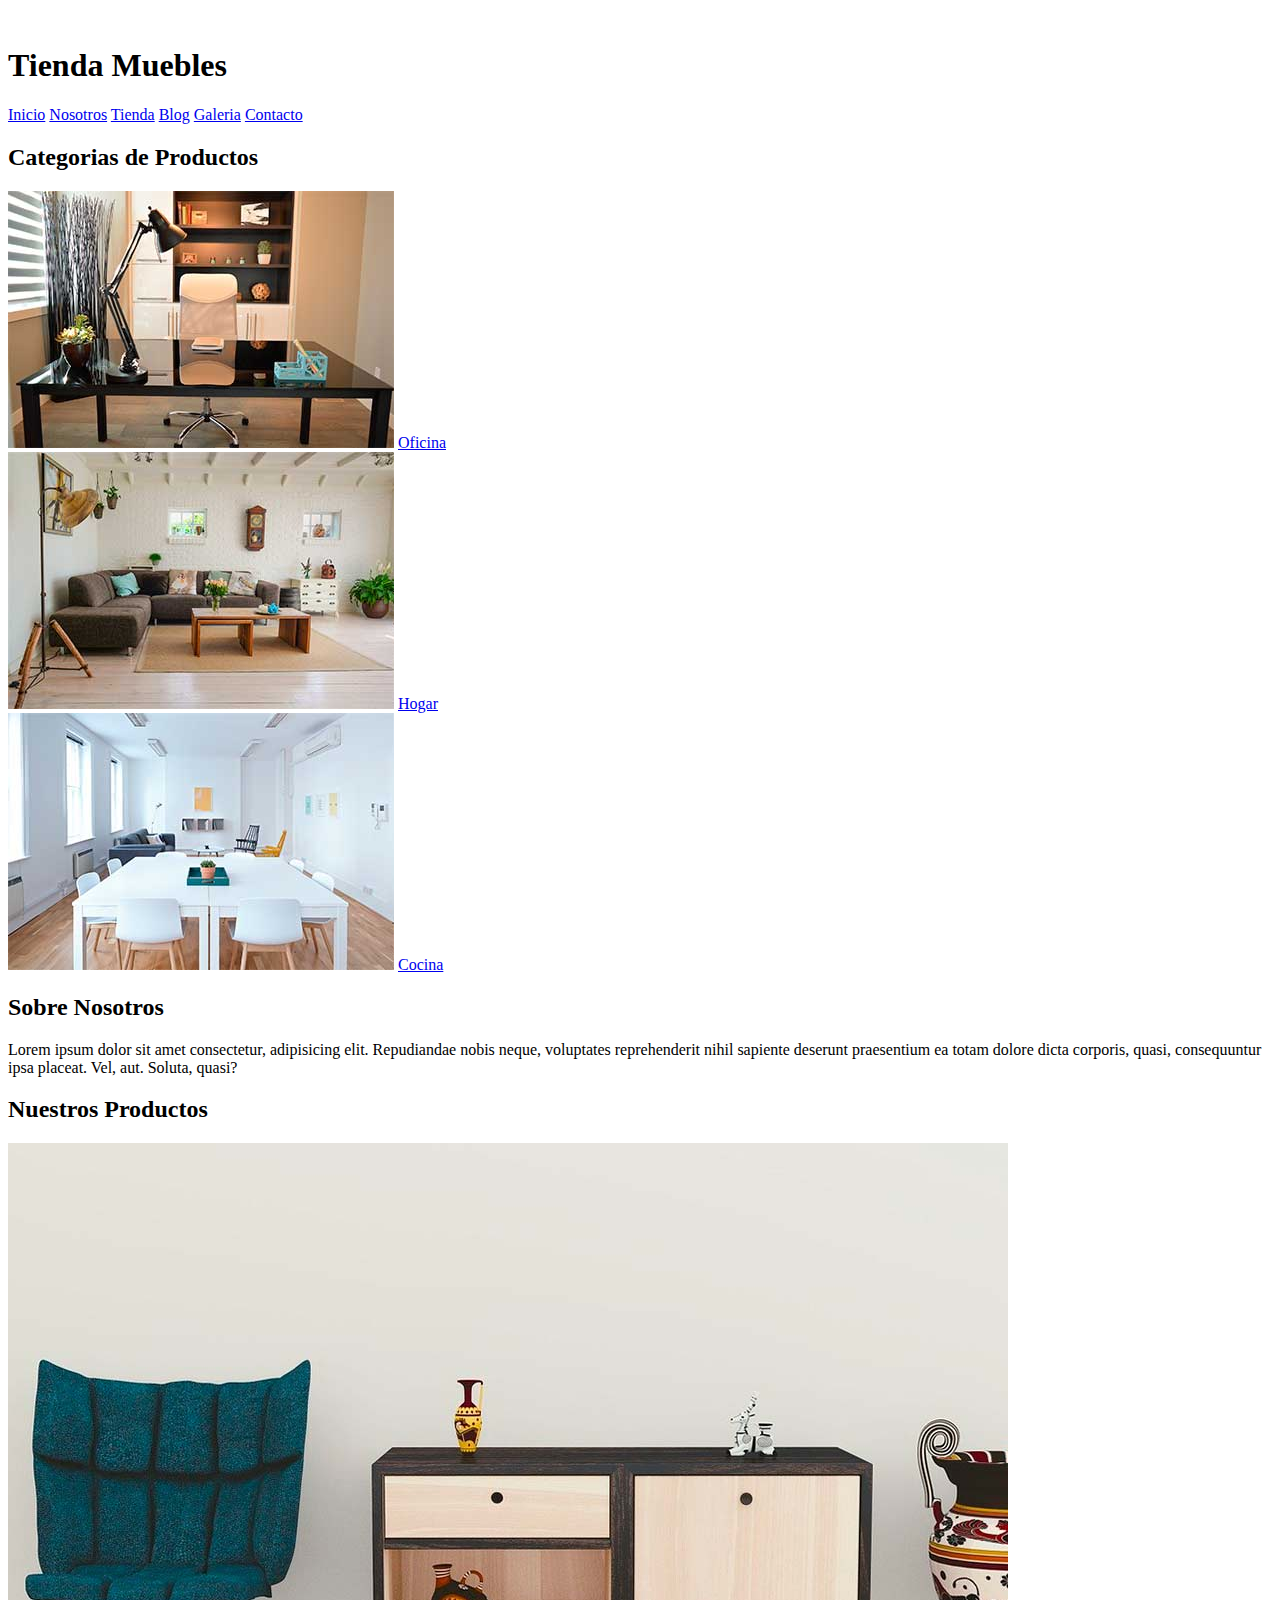
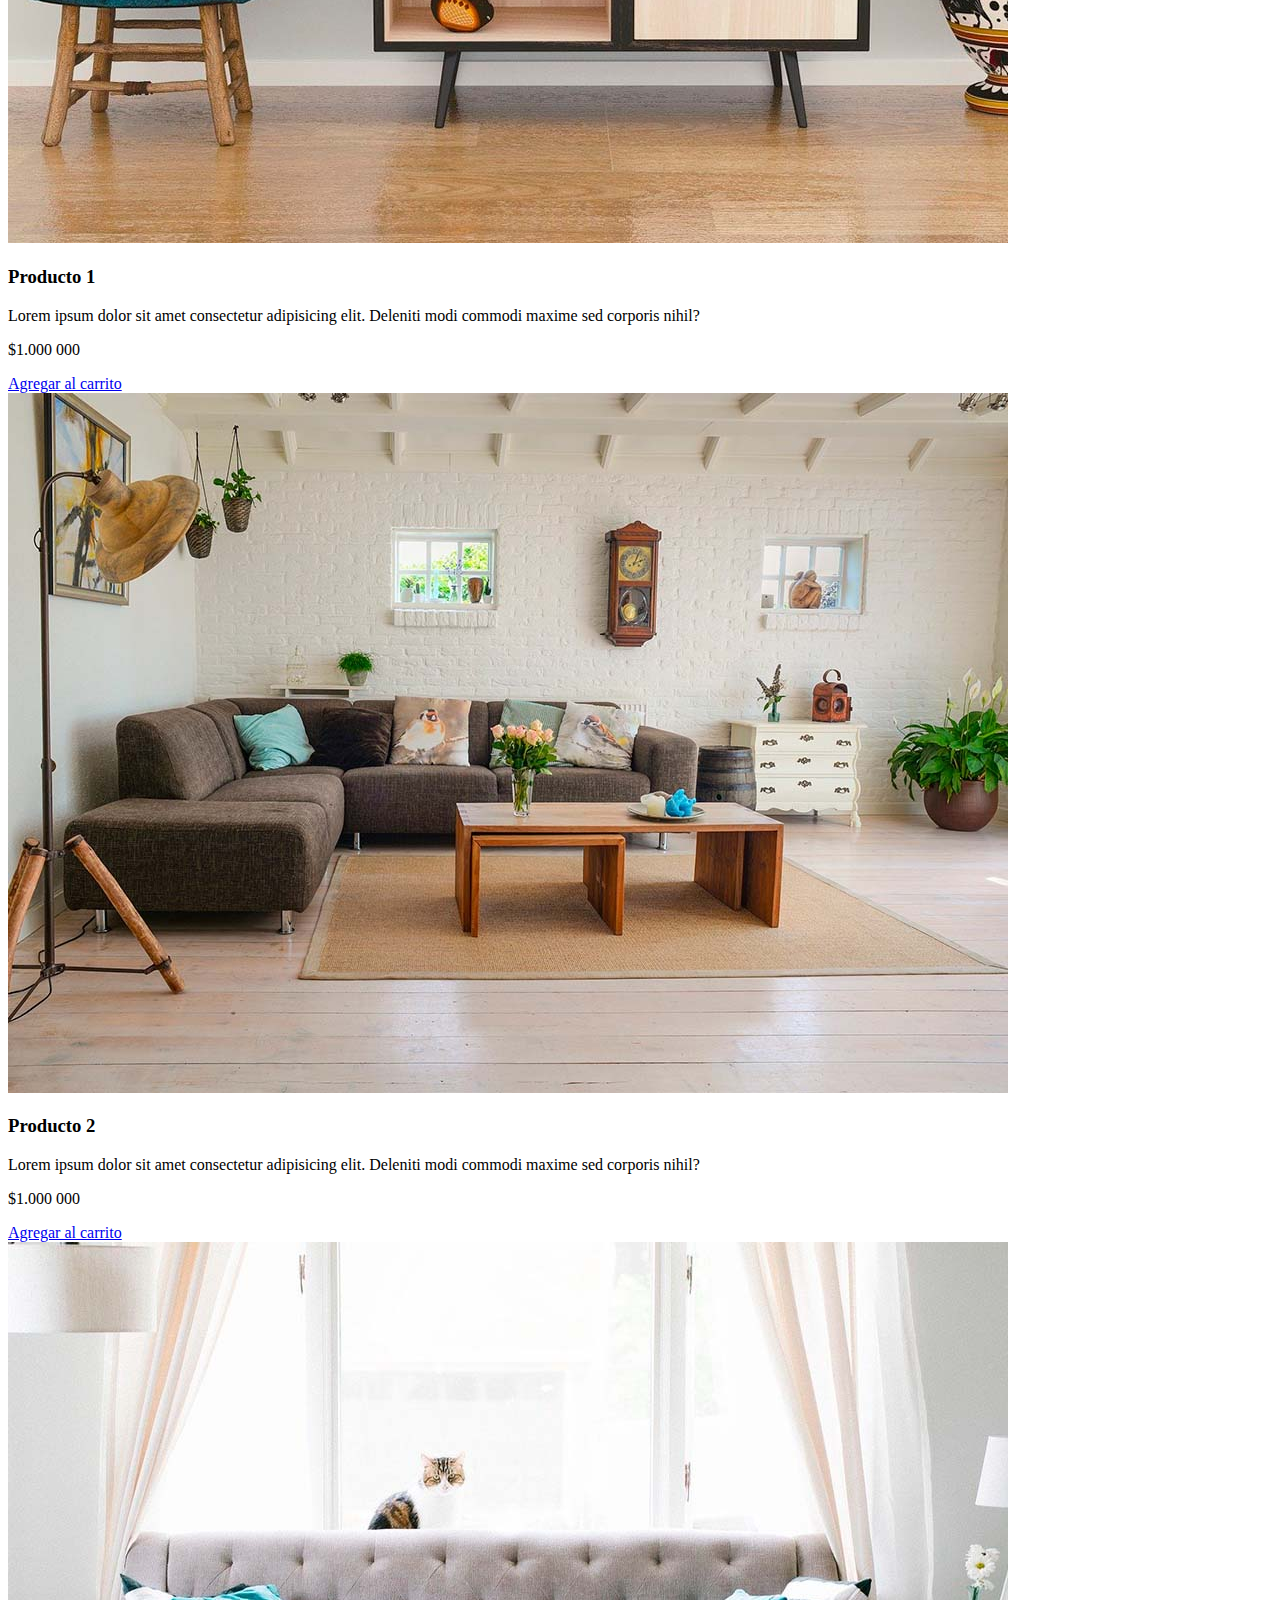
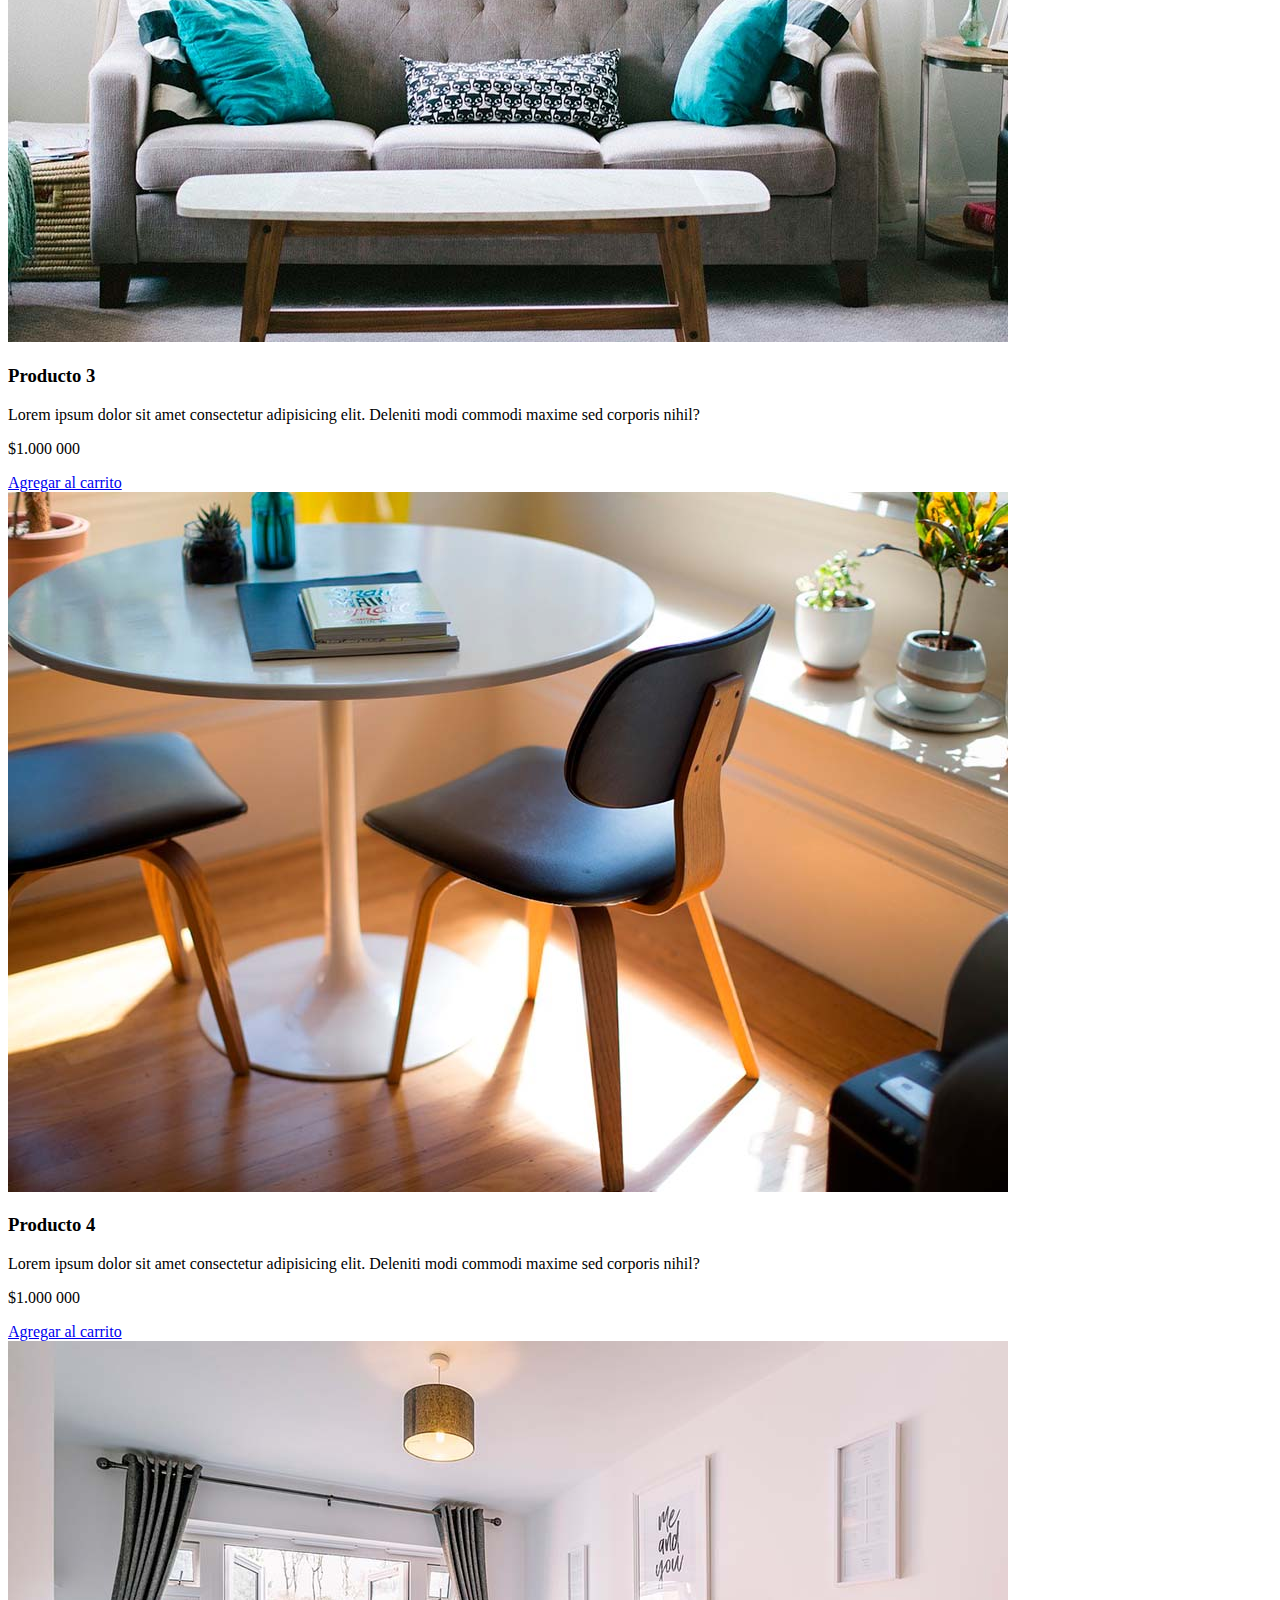
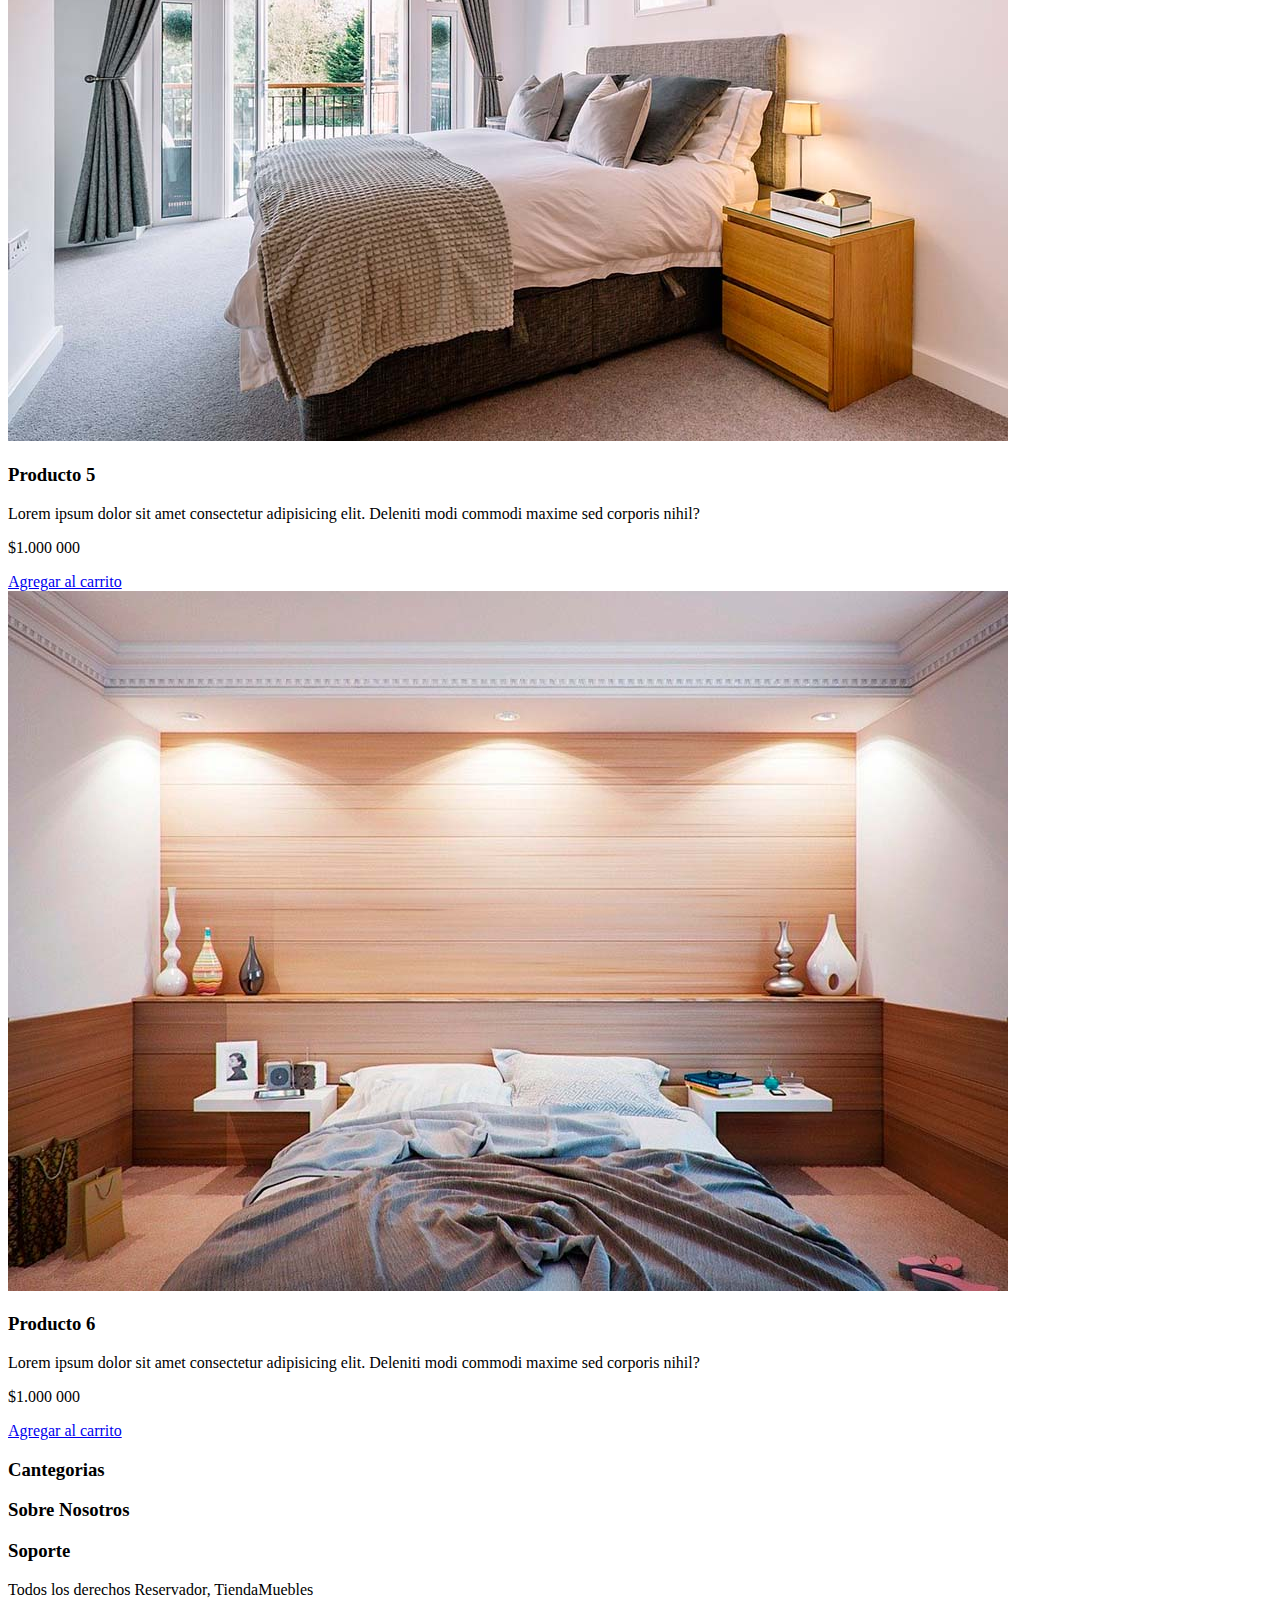
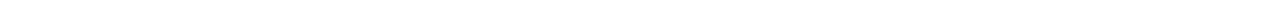
==== index.html @ c3537d9b "Se creo toda la estructura y los archivos del proyecto" ====
<!DOCTYPE html>
<html lang="en">
<head>
    <meta charset="UTF-8">
    <meta http-equiv="X-UA-Compatible" content="IE=edge">
    <meta name="viewport" content="width=device-width, initial-scale=1.0">
    <title>Document</title>
</head>
<body>
    <img src="" alt="">
    <header>
        <h1>Tienda Muebles</h1>
        <nav>
            <a href="./index.html">Inicio</a>
            <a href="./nosotros.html">Nosotros</a>
            <a href="./tienda.html">Tienda</a>
            <a href="./blog.html">Blog</a>
            <a href="./galeria.html">Galeria</a>
            <a href="./contacto.html">Contacto</a>
        </nav>
    </header>
    <main>
        <section>
            <h2>Categorias de Productos</h2>
            <div>
                <img src="./img/categoria1.jpg" alt="Imagen de Categorias de Productos">
                <a href="#">Oficina</a>
            </div>
            <div>
                <img src="./img/categoria2.jpg" alt="Imagen de Categorias de Productos">
                <a href="#">Hogar</a>
            </div>
            <div>
                <img src="./img/categoria3.jpg" alt="Imagen de Categorias de Productos">
                <a href="#">Cocina</a>
            </div>
        </section>
        <section>
            <h2>Sobre Nosotros</h2>
            <p>Lorem ipsum dolor sit amet consectetur, adipisicing elit. Repudiandae nobis neque, voluptates reprehenderit nihil sapiente deserunt praesentium ea totam dolore dicta corporis, quasi, consequuntur ipsa placeat. Vel, aut. Soluta, quasi?</p>
        </section>
        <section>
            <h2>Nuestros Productos</h2>
            <div>
                <div>
                    <img src="./img/producto1.jpg" alt="Iagen producto">
                    <div>
                        <h3>Producto 1</h3>
                        <p>Lorem ipsum dolor sit amet consectetur adipisicing elit. Deleniti modi commodi maxime sed corporis nihil?</p>
                        <p>$1.000 000</p>
                        <a href="#">Agregar al carrito</a>
                    </div><!--Info de Producto-->
                </div><!-- Producto -->
                <div>
                    <img src="./img/producto2.jpg" alt="Iagen producto">
                    <div>
                        <h3>Producto 2</h3>
                        <p>Lorem ipsum dolor sit amet consectetur adipisicing elit. Deleniti modi commodi maxime sed corporis nihil?</p>
                        <p>$1.000 000</p>
                        <a href="#">Agregar al carrito</a>
                    </div><!--Info de Producto-->
                </div><!-- Producto -->
                <div>
                    <img src="./img/producto3.jpg" alt="Iagen producto">
                    <div>
                        <h3>Producto 3</h3>
                        <p>Lorem ipsum dolor sit amet consectetur adipisicing elit. Deleniti modi commodi maxime sed corporis nihil?</p>
                        <p>$1.000 000</p>
                        <a href="#">Agregar al carrito</a>
                    </div><!--Info de Producto-->
                </div><!-- Producto -->
                <div>
                    <img src="./img/producto4.jpg" alt="Iagen producto">
                    <div>
                        <h3>Producto 4</h3>
                        <p>Lorem ipsum dolor sit amet consectetur adipisicing elit. Deleniti modi commodi maxime sed corporis nihil?</p>
                        <p>$1.000 000</p>
                        <a href="#">Agregar al carrito</a>
                    </div><!--Info de Producto-->
                </div><!-- Producto -->
                <div>
                    <img src="./img/producto5.jpg" alt="Iagen producto">
                    <div>
                        <h3>Producto 5</h3>
                        <p>Lorem ipsum dolor sit amet consectetur adipisicing elit. Deleniti modi commodi maxime sed corporis nihil?</p>
                        <p>$1.000 000</p>
                        <a href="#">Agregar al carrito</a>
                    </div><!--Info de Producto-->
                </div><!-- Producto -->
                <div>
                    <img src="./img/producto6.jpg" alt="Iagen producto">
                    <div>
                        <h3>Producto 6</h3>
                        <p>Lorem ipsum dolor sit amet consectetur adipisicing elit. Deleniti modi commodi maxime sed corporis nihil?</p>
                        <p>$1.000 000</p>
                        <a href="#">Agregar al carrito</a>
                    </div><!--Info de Producto-->
                </div><!-- Producto -->
            </div> <!--Fin de listado de productos-->
        </section>
    </main>
    <footer>
        <div>
            <h3>Cantegorias</h3>
        </div>
        <div>
            <h3>Sobre Nosotros</h3>
        </div>
        <div>
            <h3>Soporte</h3>
        </div>
        <p>Todos los derechos Reservador, TiendaMuebles</p>
    </footer>
</body>
</html>
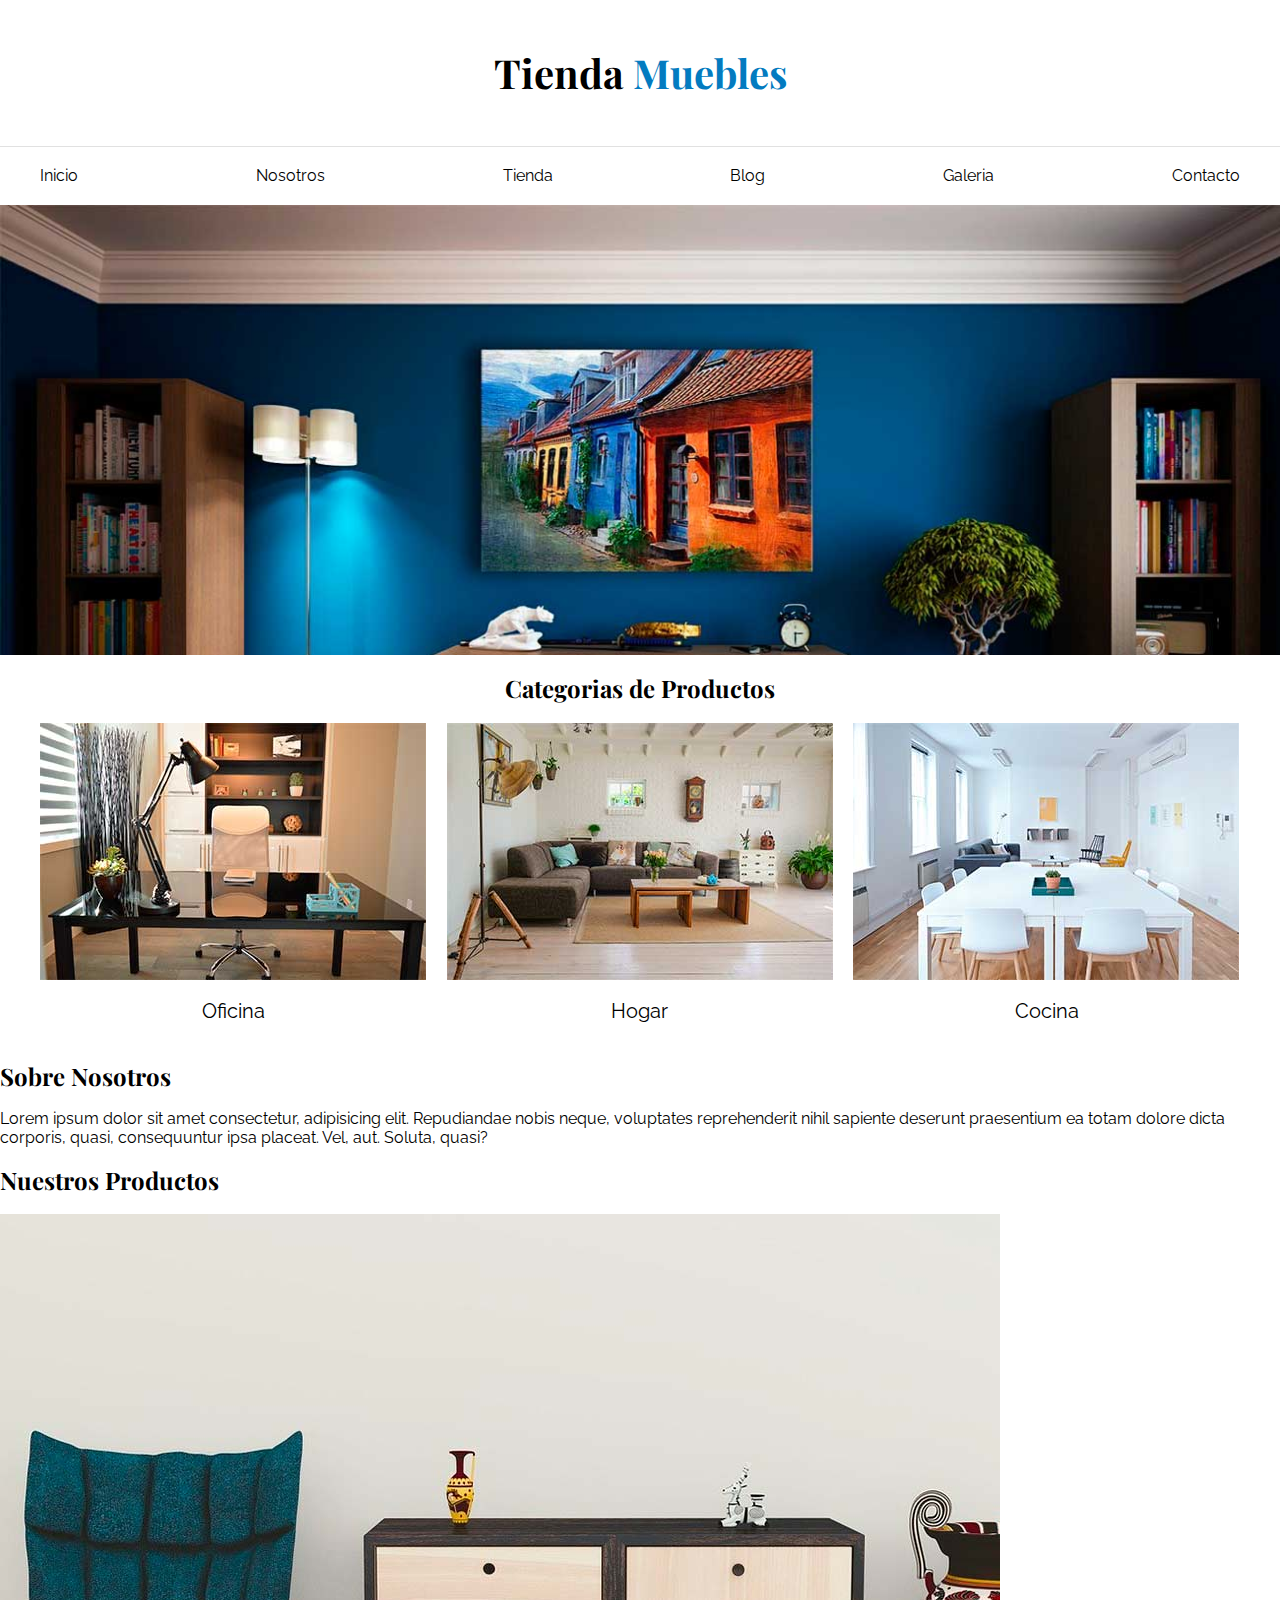
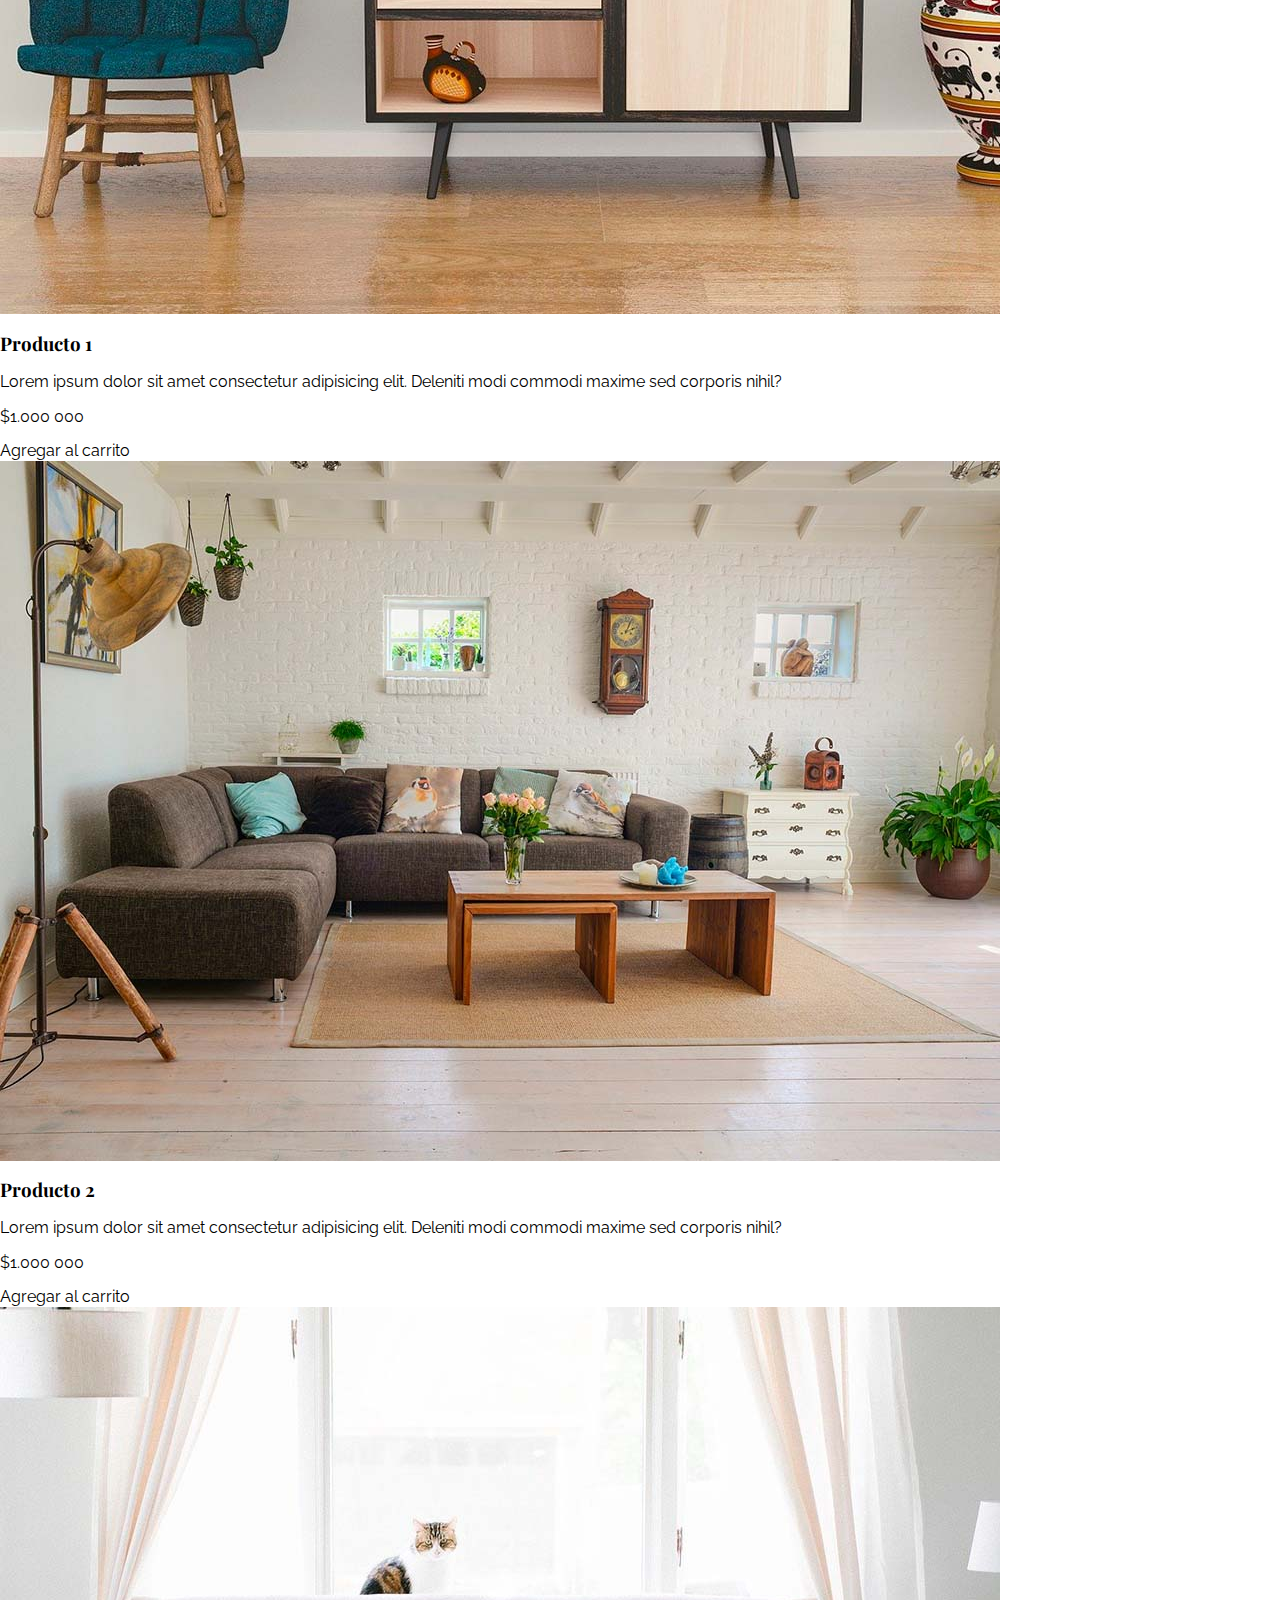
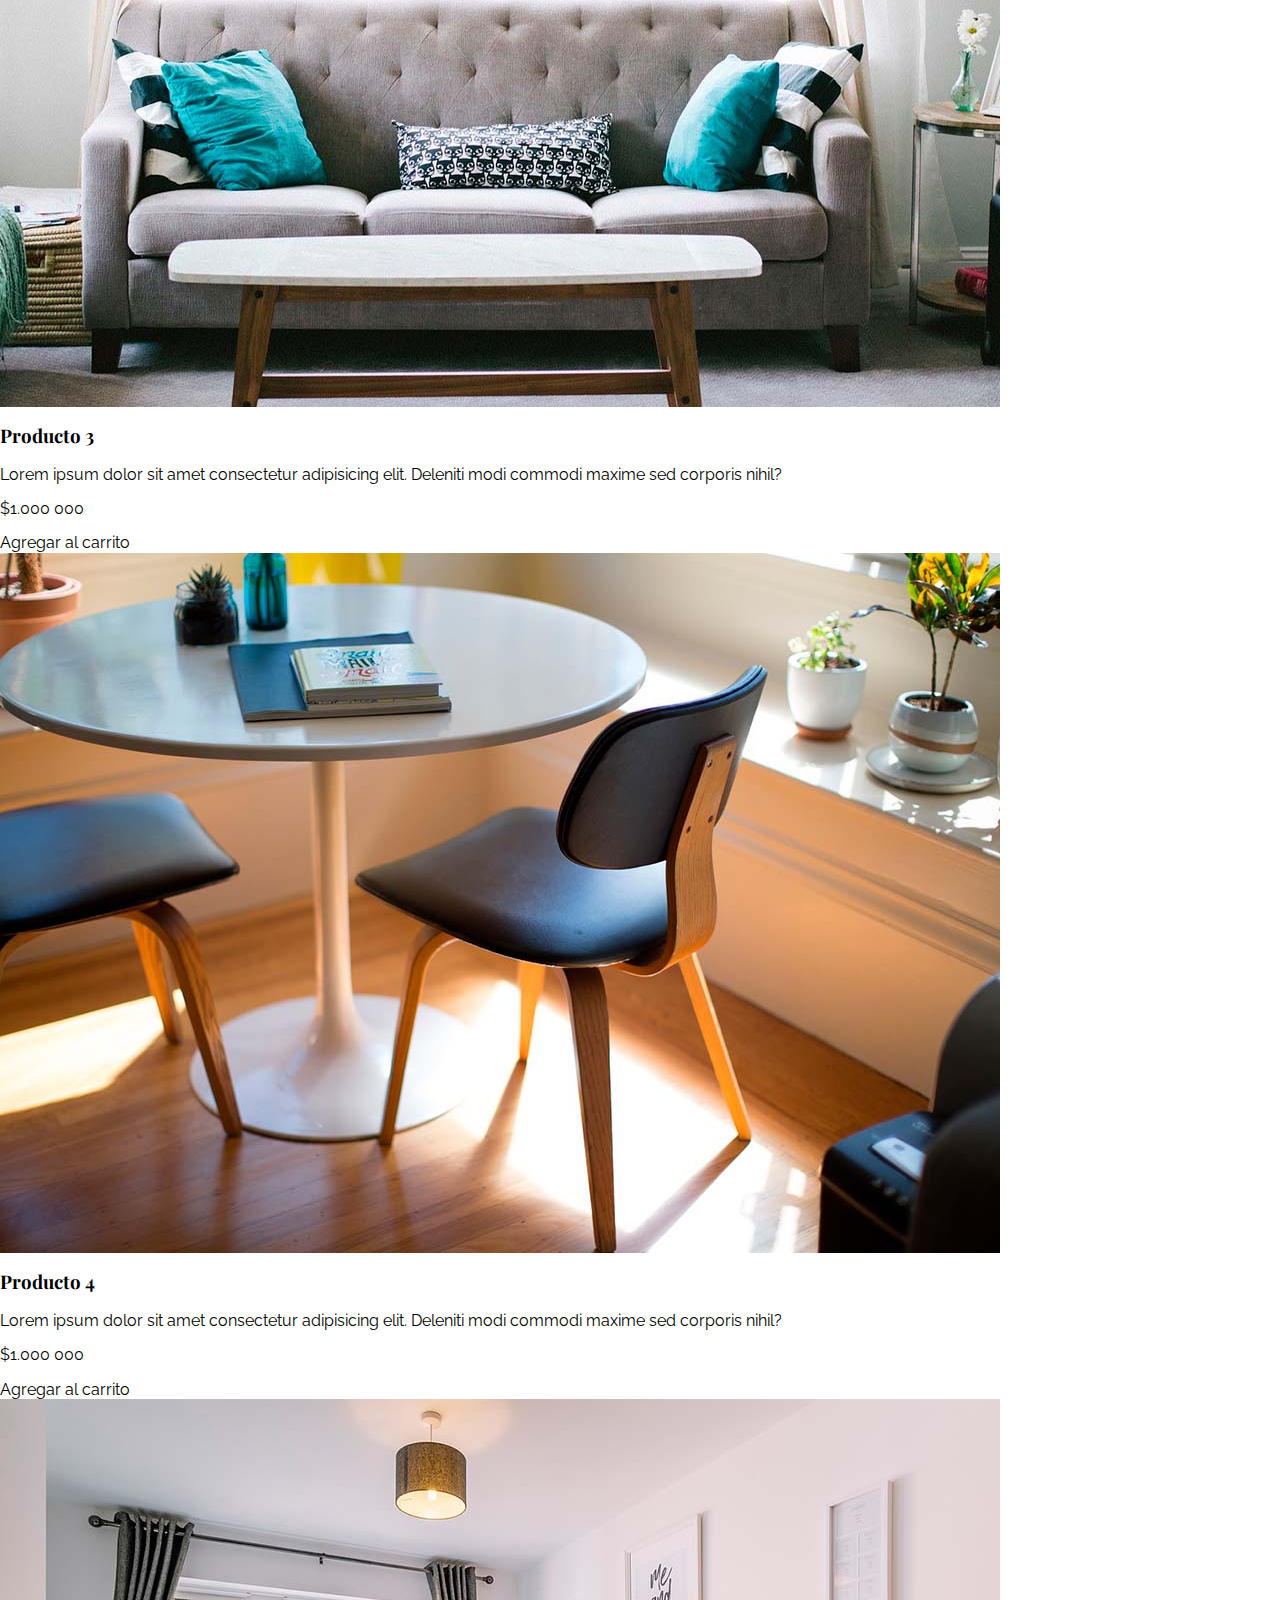
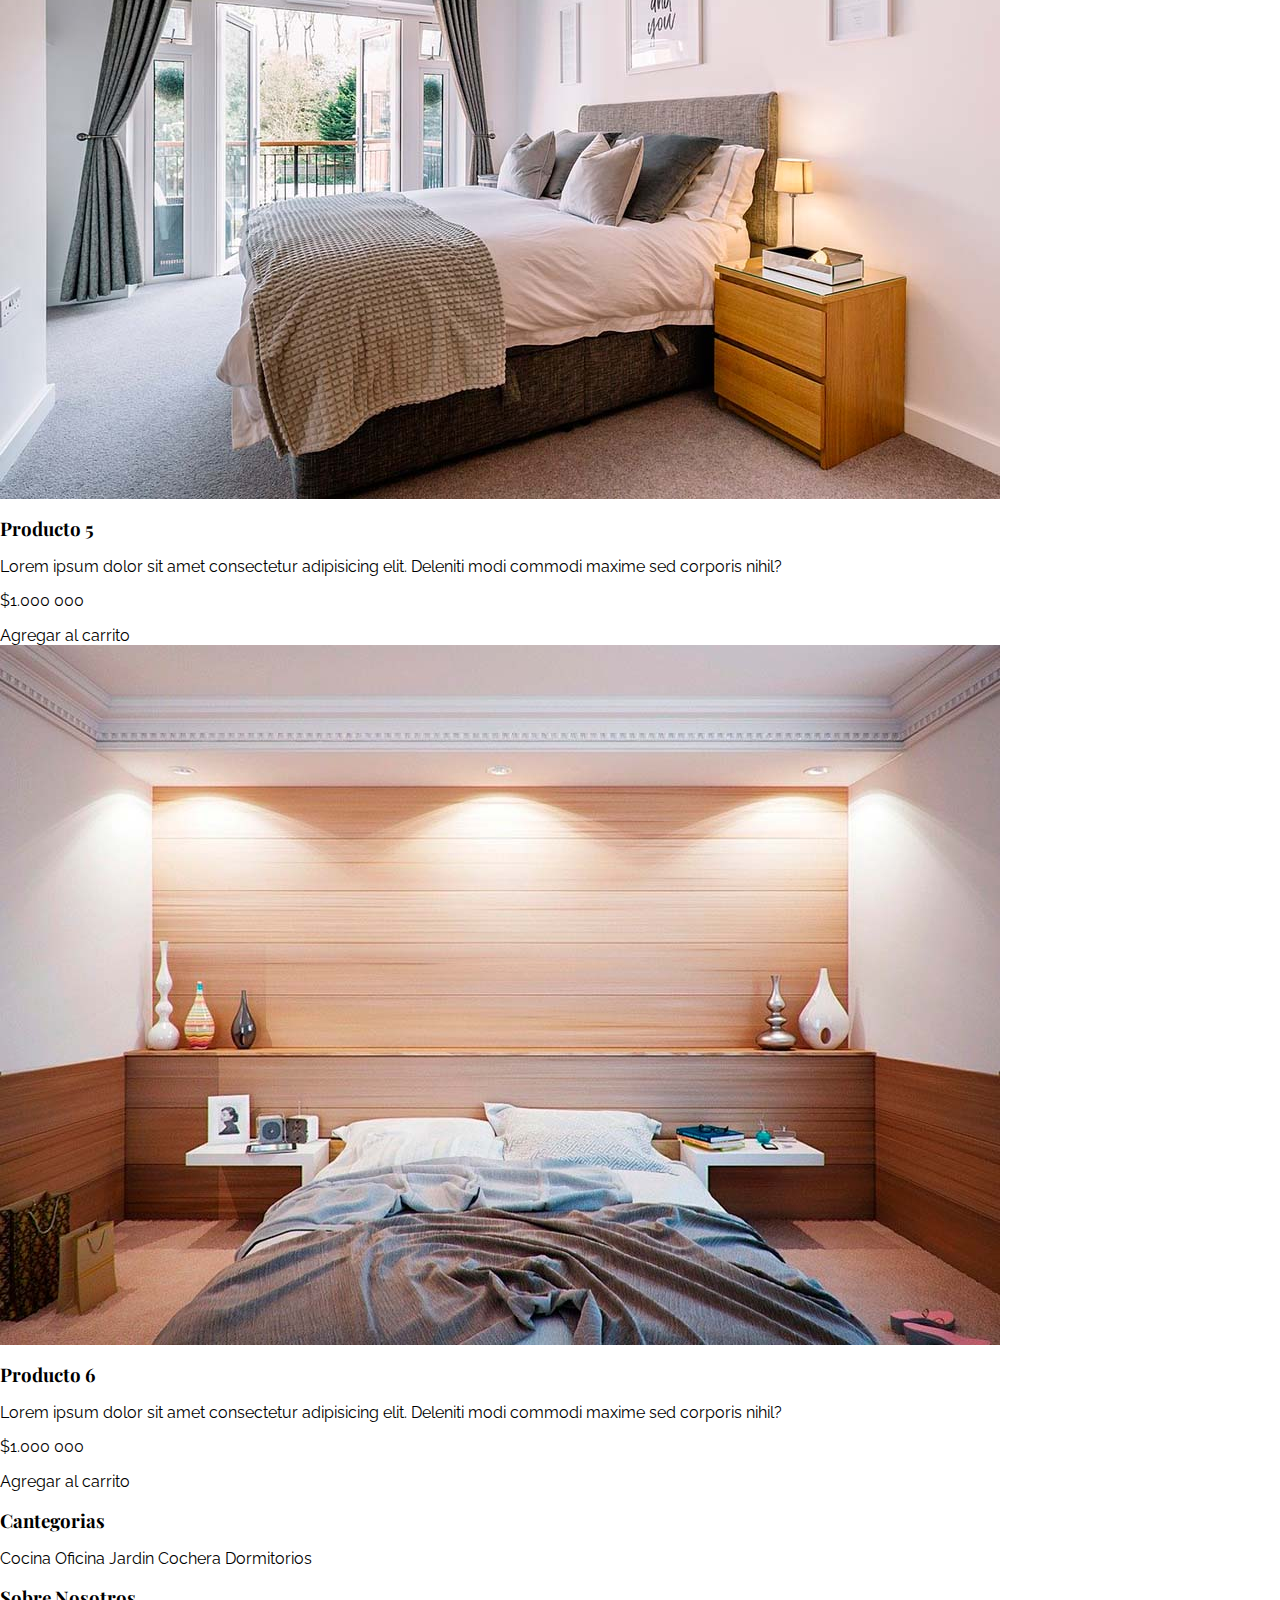
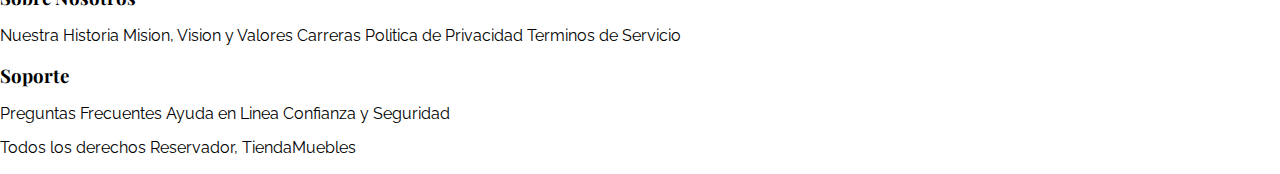
==== commit 2629c592: "Se realizaron cambios de estilos en la navegacion y hero" ====
--- a/index.html
+++ b/index.html
@@ -4,13 +4,23 @@
     <meta charset="UTF-8">
     <meta http-equiv="X-UA-Compatible" content="IE=edge">
     <meta name="viewport" content="width=device-width, initial-scale=1.0">
-    <title>Document</title>
+    <title>Tienda Muebles</title>
+    <!-- Normalize CSS -->
+    <link rel="stylesheet" href="./css/normalize.css">
+    <!-- Custom CSS -->
+    <link rel="stylesheet" href="./css/styles.css">
+    <!-- Google Fonts  -->
+    <link rel="preconnect" href="https://fonts.googleapis.com">
+    <link rel="preconnect" href="https://fonts.gstatic.com" crossorigin>
+    <link href="https://fonts.googleapis.com/css2?family=Playfair+Display:wght@700&family=Raleway:wght@400;700;900&display=swap" rel="stylesheet">
 </head>
 <body>
     <img src="" alt="">
     <header>
-        <h1>Tienda Muebles</h1>
-        <nav>
+        <h1 class="titulo">Tienda <span>Muebles</span></h1>
+    </header>
+    <div class="contenedor-navegacion">
+        <nav class="nav-principal contenedor">
             <a href="./index.html">Inicio</a>
             <a href="./nosotros.html">Nosotros</a>
             <a href="./tienda.html">Tienda</a>
@@ -18,21 +28,26 @@
             <a href="./galeria.html">Galeria</a>
             <a href="./contacto.html">Contacto</a>
         </nav>
-    </header>
+    </div>
     <main>
-        <section>
+        <div class="hero">
+
+        </div>
+        <section class="contenedor categorias">
             <h2>Categorias de Productos</h2>
-            <div>
-                <img src="./img/categoria1.jpg" alt="Imagen de Categorias de Productos">
-                <a href="#">Oficina</a>
-            </div>
-            <div>
-                <img src="./img/categoria2.jpg" alt="Imagen de Categorias de Productos">
-                <a href="#">Hogar</a>
-            </div>
-            <div>
-                <img src="./img/categoria3.jpg" alt="Imagen de Categorias de Productos">
-                <a href="#">Cocina</a>
+            <div class="listado-categorias">
+                <div class="categoria">
+                    <img src="./img/categoria1.jpg" alt="Imagen de Categorias de Productos">
+                    <a href="#">Oficina</a>
+                </div>
+                <div class="categoria">
+                    <img src="./img/categoria2.jpg" alt="Imagen de Categorias de Productos">
+                    <a href="#">Hogar</a>
+                </div>
+                <div class="categoria">
+                    <img src="./img/categoria3.jpg" alt="Imagen de Categorias de Productos">
+                    <a href="#">Cocina</a>
+                </div>
             </div>
         </section>
         <section>
@@ -102,12 +117,31 @@
     <footer>
         <div>
             <h3>Cantegorias</h3>
+            <nav>
+                <a href="#">Cocina</a>
+                <a href="#">Oficina</a>
+                <a href="#">Jardin</a>
+                <a href="#">Cochera</a>
+                <a href="#">Dormitorios</a>
+            </nav>
         </div>
         <div>
             <h3>Sobre Nosotros</h3>
+            <nav>
+                <a href="#">Nuestra Historia</a>
+                <a href="#">Mision, Vision y Valores</a>
+                <a href="#">Carreras</a>
+                <a href="#">Politica de Privacidad</a>
+                <a href="#">Terminos de Servicio</a>
+            </nav>
         </div>
         <div>
             <h3>Soporte</h3>
+            <nav>
+                <a href="#">Preguntas Frecuentes</a>
+                <a href="#">Ayuda en Linea</a>
+                <a href="#">Confianza y Seguridad</a>
+            </nav>
         </div>
         <p>Todos los derechos Reservador, TiendaMuebles</p>
     </footer>
--- a/css/styles.css
+++ b/css/styles.css
@@ -0,0 +1,88 @@
+
+html {
+    box-sizing: border-box;
+    font-size: 62.5%; /* 1 Rem = 10px */
+}
+
+*, *::before, *::after {
+    box-sizing: inherit;
+}
+
+body {
+    font-family: 'Raleway', sans-serif;
+    font-size: 1.6rem;
+}
+
+/* Globales */
+
+h1, h2, h3, h4, h5, h6 {
+    font-family: 'Playfair Display', serif;
+}
+
+a {
+    text-decoration: none;
+    color: #000;
+}
+
+img {
+    max-width: 100%;
+    display: block;
+}
+
+/* Header y Navegacion */
+
+.titulo {
+    margin-top: 50px;
+    margin-bottom: 50px;
+    text-align: center;
+    font-size: 4rem;
+}
+
+.titulo span {
+    color: #037bc0;
+}
+
+.contenedor-navegacion {
+    border-top: 1px solid #e1e1e1 ;
+}
+
+.contenedor {
+    max-width: 120rem;
+    margin: 0 auto;
+}
+
+.nav-principal {
+    padding: 20px 0;
+    display: flex;
+    justify-content: space-between;
+}
+
+.hero{
+    background-image: url(../img/principal.jpg);
+    height: 450px;
+    background-repeat: no-repeat;
+    background-size: cover;
+}
+
+.categorias h2 {
+    text-align: center;
+}
+
+.categoria a {
+    display: block;
+    text-align: center;
+    padding: 20px;
+    font-size: 20px;
+}
+
+.categoria a:hover {
+    background-color: #037bc0;
+    color: #ffffff;
+    border-bottom-right-radius: 20px;
+}
+
+.listado-categorias {
+    display: grid;
+    grid-template-columns: repeat(3 , 1fr);
+    gap: 20px;
+}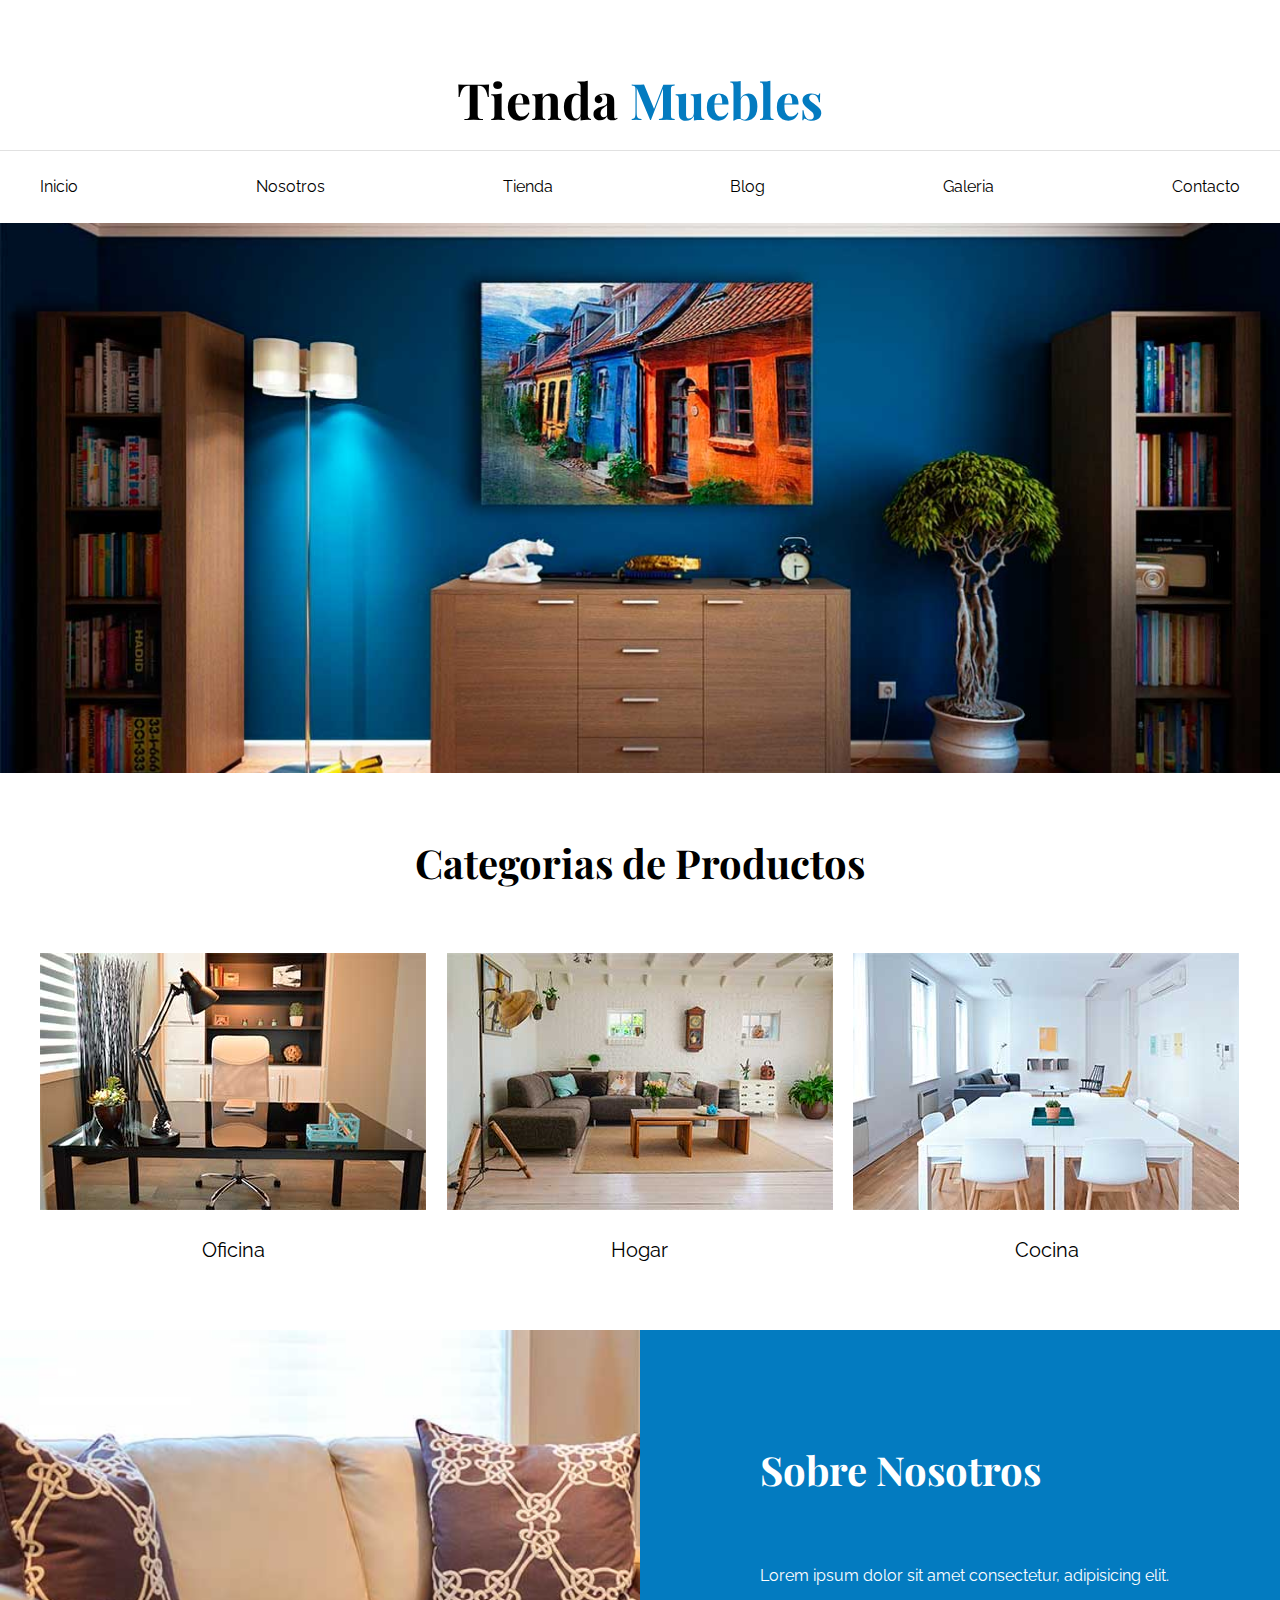
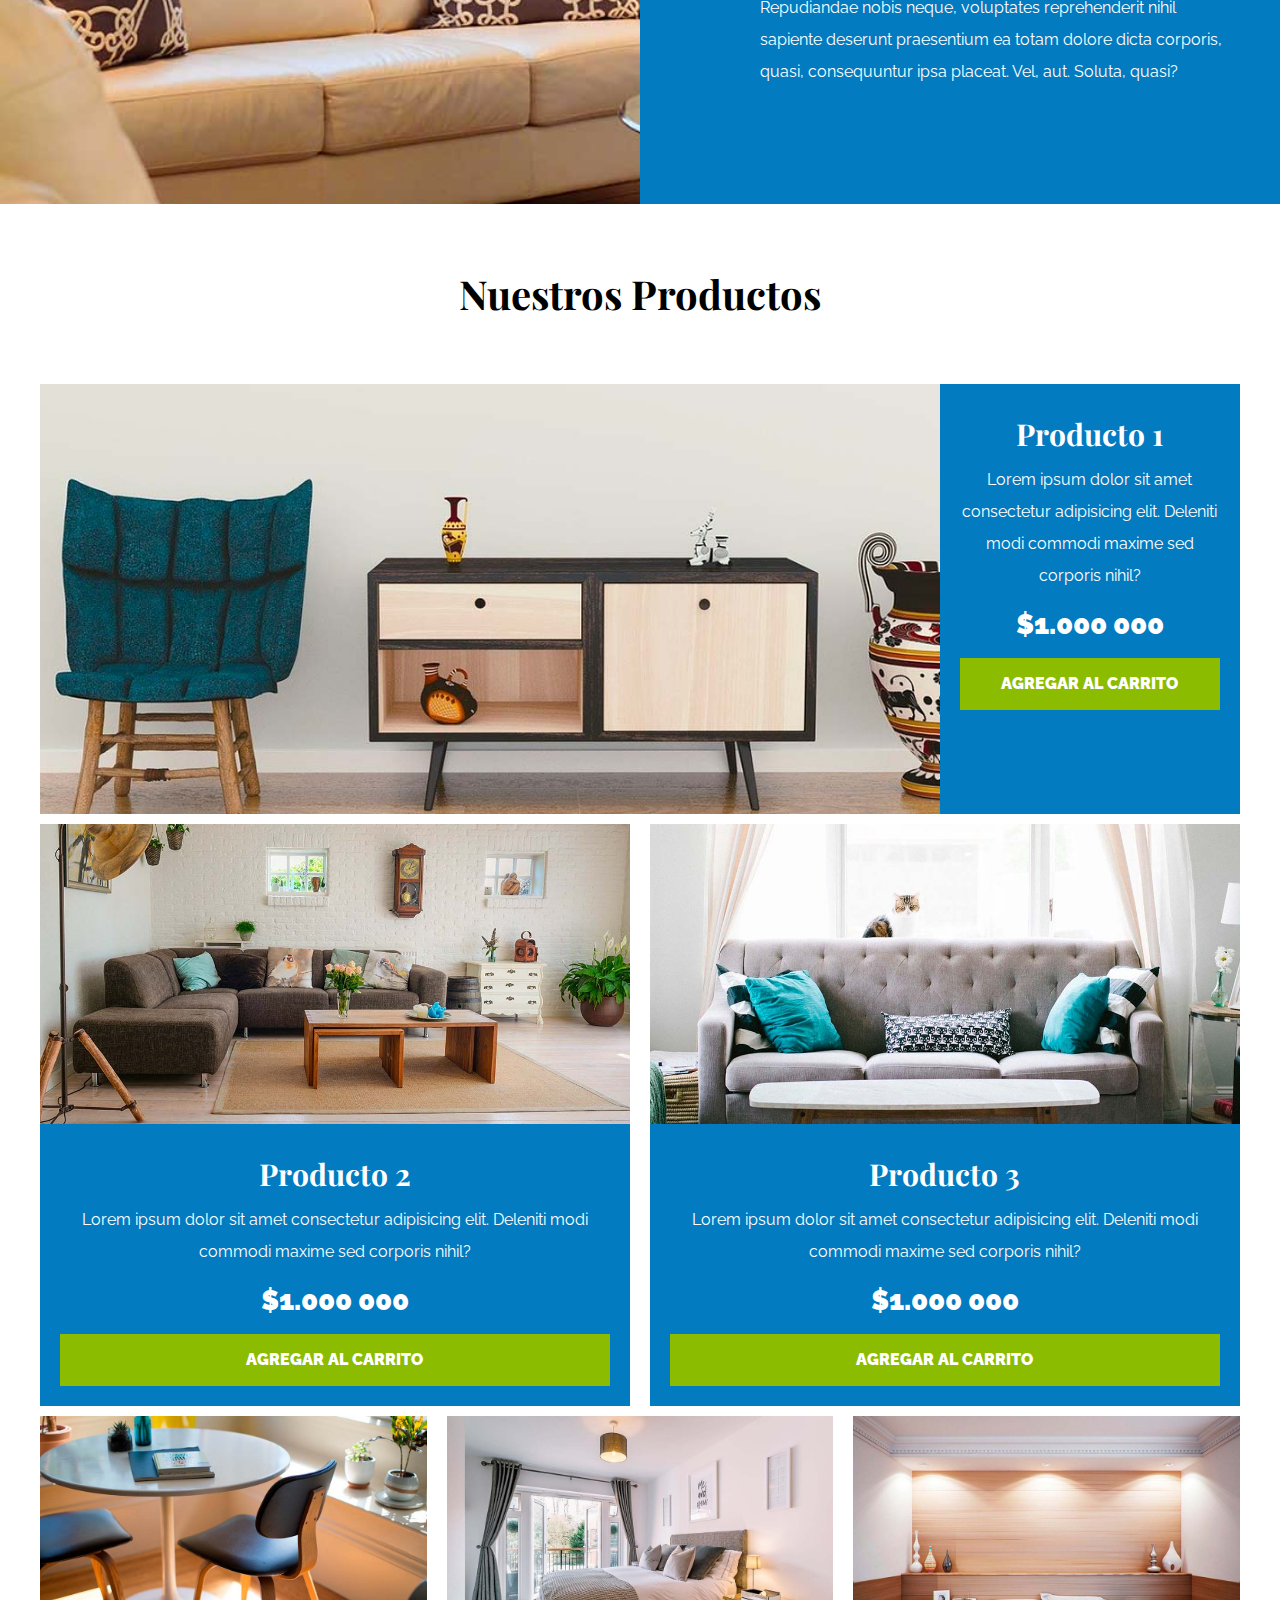
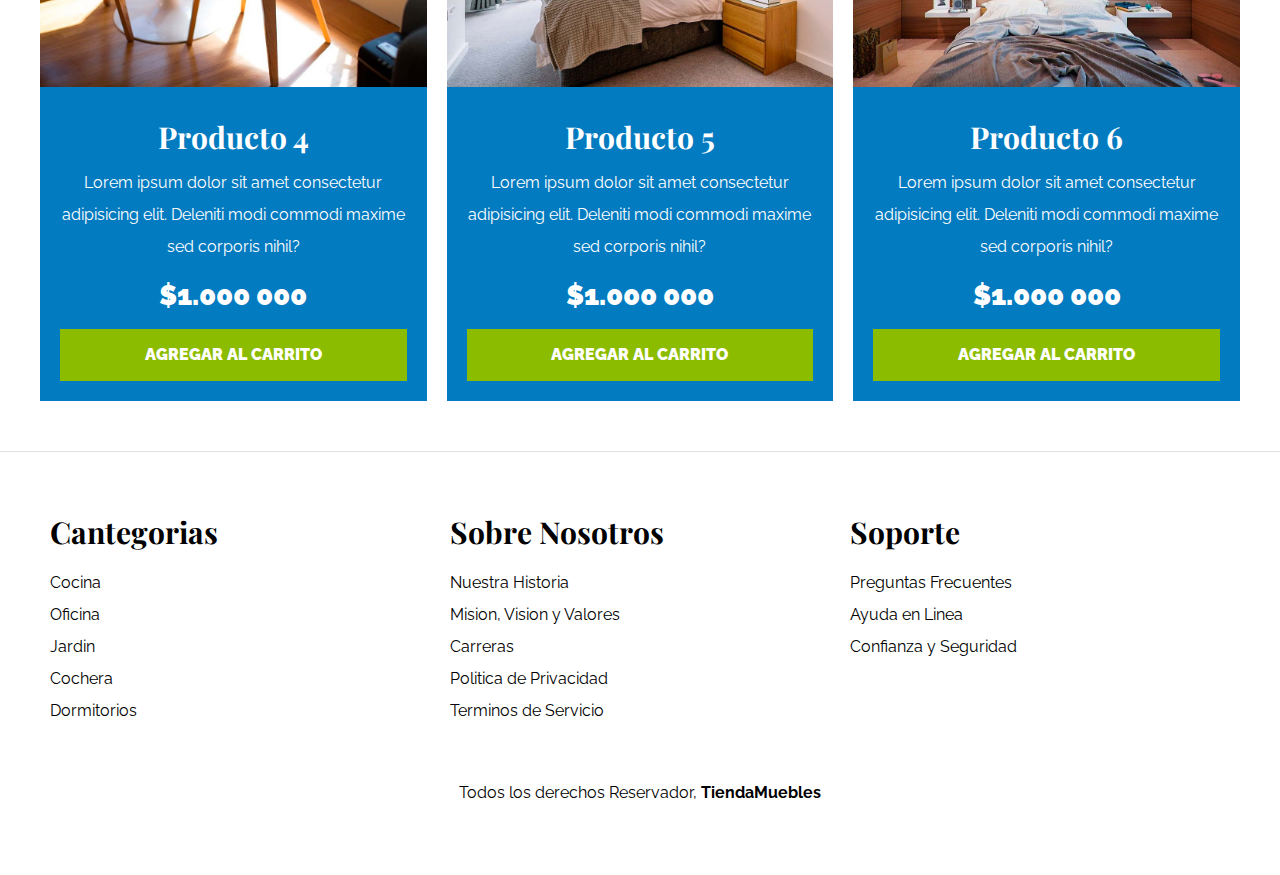
==== commit 8d21035d: "Se finaliza la pagina principal utilizando" ====
--- a/index.html
+++ b/index.html
@@ -1,149 +1,185 @@
 <!DOCTYPE html>
 <html lang="en">
-<head>
-    <meta charset="UTF-8">
-    <meta http-equiv="X-UA-Compatible" content="IE=edge">
-    <meta name="viewport" content="width=device-width, initial-scale=1.0">
+  <head>
+    <meta charset="UTF-8" />
+    <meta http-equiv="X-UA-Compatible" content="IE=edge" />
+    <meta name="viewport" content="width=device-width, initial-scale=1.0" />
     <title>Tienda Muebles</title>
     <!-- Normalize CSS -->
-    <link rel="stylesheet" href="./css/normalize.css">
+    <link rel="stylesheet" href="./css/normalize.css" />
     <!-- Custom CSS -->
-    <link rel="stylesheet" href="./css/styles.css">
+    <link rel="stylesheet" href="./css/styles.css" />
     <!-- Google Fonts  -->
-    <link rel="preconnect" href="https://fonts.googleapis.com">
-    <link rel="preconnect" href="https://fonts.gstatic.com" crossorigin>
-    <link href="https://fonts.googleapis.com/css2?family=Playfair+Display:wght@700&family=Raleway:wght@400;700;900&display=swap" rel="stylesheet">
-</head>
-<body>
-    <img src="" alt="">
+    <link rel="preconnect" href="https://fonts.googleapis.com" />
+    <link rel="preconnect" href="https://fonts.gstatic.com" crossorigin />
+    <link
+      href="https://fonts.googleapis.com/css2?family=Playfair+Display:wght@700&family=Raleway:wght@400;700;900&display=swap"
+      rel="stylesheet"
+    />
+  </head>
+  <body>
     <header>
-        <h1 class="titulo">Tienda <span>Muebles</span></h1>
+      <h1 class="titulo">Tienda <span>Muebles</span></h1>
     </header>
     <div class="contenedor-navegacion">
-        <nav class="nav-principal contenedor">
-            <a href="./index.html">Inicio</a>
-            <a href="./nosotros.html">Nosotros</a>
-            <a href="./tienda.html">Tienda</a>
-            <a href="./blog.html">Blog</a>
-            <a href="./galeria.html">Galeria</a>
-            <a href="./contacto.html">Contacto</a>
-        </nav>
+      <nav class="nav-principal contenedor">
+        <a href="./index.html">Inicio</a>
+        <a href="./nosotros.html">Nosotros</a>
+        <a href="./tienda.html">Tienda</a>
+        <a href="./blog.html">Blog</a>
+        <a href="./galeria.html">Galeria</a>
+        <a href="./contacto.html">Contacto</a>
+      </nav>
     </div>
-    <main>
-        <div class="hero">
-
+    <div class="hero"></div>
+    <section class="contenedor categorias">
+      <h2 class="text-center">Categorias de Productos</h2>
+      <div class="listado-categorias">
+        <div class="categoria">
+          <img
+            src="./img/categoria1.jpg"
+            alt="Imagen de Categorias de Productos"
+          />
+          <a href="#">Oficina</a>
         </div>
-        <section class="contenedor categorias">
-            <h2>Categorias de Productos</h2>
-            <div class="listado-categorias">
-                <div class="categoria">
-                    <img src="./img/categoria1.jpg" alt="Imagen de Categorias de Productos">
-                    <a href="#">Oficina</a>
-                </div>
-                <div class="categoria">
-                    <img src="./img/categoria2.jpg" alt="Imagen de Categorias de Productos">
-                    <a href="#">Hogar</a>
-                </div>
-                <div class="categoria">
-                    <img src="./img/categoria3.jpg" alt="Imagen de Categorias de Productos">
-                    <a href="#">Cocina</a>
-                </div>
-            </div>
-        </section>
-        <section>
-            <h2>Sobre Nosotros</h2>
-            <p>Lorem ipsum dolor sit amet consectetur, adipisicing elit. Repudiandae nobis neque, voluptates reprehenderit nihil sapiente deserunt praesentium ea totam dolore dicta corporis, quasi, consequuntur ipsa placeat. Vel, aut. Soluta, quasi?</p>
-        </section>
-        <section>
-            <h2>Nuestros Productos</h2>
+        <div class="categoria">
+          <img
+            src="./img/categoria2.jpg"
+            alt="Imagen de Categorias de Productos"
+          />
+          <a href="#">Hogar</a>
+        </div>
+        <div class="categoria">
+          <img
+            src="./img/categoria3.jpg"
+            alt="Imagen de Categorias de Productos"
+          />
+          <a href="#">Cocina</a>
+        </div>
+      </div>
+    </section>
+    <section class="sobre-nosotros">
+      <div class="contenedor sobre-nosotros-flex">
+        <div class="texto-nosotros">
+          <h2>Sobre Nosotros</h2>
+          <p>
+            Lorem ipsum dolor sit amet consectetur, adipisicing elit.
+            Repudiandae nobis neque, voluptates reprehenderit nihil sapiente
+            deserunt praesentium ea totam dolore dicta corporis, quasi,
+            consequuntur ipsa placeat. Vel, aut. Soluta, quasi?
+          </p>
+        </div>
+      </div>
+    </section>
+    <main class="contenido-principal contenedor">
+      <h2 class="text-center">Nuestros Productos</h2>
+      <div class="listado-productos">
+        <div class="producto">
+          <img src="./img/producto1.jpg" alt="Iagen producto" />
+          <div class="texto-producto">
+            <h3>Producto 1</h3>
+            <p>
+              Lorem ipsum dolor sit amet consectetur adipisicing elit. Deleniti
+              modi commodi maxime sed corporis nihil?
+            </p>
+            <p class="precio">$1.000 000</p>
+            <a href="#" class="btn">Agregar al carrito</a>
+          </div><!--Info de Producto-->
+        </div><!-- Producto -->
+        <div class="producto">
+          <img src="./img/producto2.jpg" alt="Iagen producto" />
+          <div class="texto-producto">
+            <h3>Producto 2</h3>
+            <p>
+              Lorem ipsum dolor sit amet consectetur adipisicing elit. Deleniti
+              modi commodi maxime sed corporis nihil?
+            </p>
+            <p class="precio">$1.000 000</p>
+            <a href="#" class="btn">Agregar al carrito</a>
+          </div><!--Info de Producto-->
+        </div><!-- Producto -->
+        <div class="producto">
+          <img src="./img/producto3.jpg" alt="Iagen producto" />
+          <div class="texto-producto">
+            <h3>Producto 3</h3>
+            <p>
+              Lorem ipsum dolor sit amet consectetur adipisicing elit. Deleniti
+              modi commodi maxime sed corporis nihil?
+            </p>
+            <p class="precio">$1.000 000</p>
+            <a href="#" class="btn">Agregar al carrito</a>
+          </div><!--Info de Producto-->
+        </div><!-- Producto -->
+        <div class="producto">
+          <img src="./img/producto4.jpg" alt="Iagen producto" />
+          <div class="texto-producto">
+            <h3>Producto 4</h3>
+            <p>
+              Lorem ipsum dolor sit amet consectetur adipisicing elit. Deleniti
+              modi commodi maxime sed corporis nihil?
+            </p>
+            <p class="precio">$1.000 000</p>
+            <a href="#" class="btn">Agregar al carrito</a>
+          </div><!--Info de Producto-->
+        </div><!-- Producto -->
+        <div class="producto">
+          <img src="./img/producto5.jpg" alt="Iagen producto" />
+          <div class="texto-producto">
+            <h3>Producto 5</h3>
+            <p>
+              Lorem ipsum dolor sit amet consectetur adipisicing elit. Deleniti
+              modi commodi maxime sed corporis nihil?
+            </p>
+            <p class="precio">$1.000 000</p>
+            <a href="#" class="btn">Agregar al carrito</a>
+          </div><!--Info de Producto-->
+        </div><!-- Producto -->
+        <div class="producto">
+          <img src="./img/producto6.jpg" alt="Iagen producto" />
+          <div class="texto-producto">
+            <h3>Producto 6</h3>
+            <p>
+              Lorem ipsum dolor sit amet consectetur adipisicing elit. Deleniti
+              modi commodi maxime sed corporis nihil?
+            </p>
+            <p class="precio">$1.000 000</p>
+            <a href="#" class="btn">Agregar al carrito</a>
+          </div><!--Info de Producto-->
+        </div><!-- Producto -->
+      </div><!--Fin de listado de productos-->
+    </main>
+    <footer class="site-footer">
+        <div class="grid-footer contenedor">
             <div>
-                <div>
-                    <img src="./img/producto1.jpg" alt="Iagen producto">
-                    <div>
-                        <h3>Producto 1</h3>
-                        <p>Lorem ipsum dolor sit amet consectetur adipisicing elit. Deleniti modi commodi maxime sed corporis nihil?</p>
-                        <p>$1.000 000</p>
-                        <a href="#">Agregar al carrito</a>
-                    </div><!--Info de Producto-->
-                </div><!-- Producto -->
-                <div>
-                    <img src="./img/producto2.jpg" alt="Iagen producto">
-                    <div>
-                        <h3>Producto 2</h3>
-                        <p>Lorem ipsum dolor sit amet consectetur adipisicing elit. Deleniti modi commodi maxime sed corporis nihil?</p>
-                        <p>$1.000 000</p>
-                        <a href="#">Agregar al carrito</a>
-                    </div><!--Info de Producto-->
-                </div><!-- Producto -->
-                <div>
-                    <img src="./img/producto3.jpg" alt="Iagen producto">
-                    <div>
-                        <h3>Producto 3</h3>
-                        <p>Lorem ipsum dolor sit amet consectetur adipisicing elit. Deleniti modi commodi maxime sed corporis nihil?</p>
-                        <p>$1.000 000</p>
-                        <a href="#">Agregar al carrito</a>
-                    </div><!--Info de Producto-->
-                </div><!-- Producto -->
-                <div>
-                    <img src="./img/producto4.jpg" alt="Iagen producto">
-                    <div>
-                        <h3>Producto 4</h3>
-                        <p>Lorem ipsum dolor sit amet consectetur adipisicing elit. Deleniti modi commodi maxime sed corporis nihil?</p>
-                        <p>$1.000 000</p>
-                        <a href="#">Agregar al carrito</a>
-                    </div><!--Info de Producto-->
-                </div><!-- Producto -->
-                <div>
-                    <img src="./img/producto5.jpg" alt="Iagen producto">
-                    <div>
-                        <h3>Producto 5</h3>
-                        <p>Lorem ipsum dolor sit amet consectetur adipisicing elit. Deleniti modi commodi maxime sed corporis nihil?</p>
-                        <p>$1.000 000</p>
-                        <a href="#">Agregar al carrito</a>
-                    </div><!--Info de Producto-->
-                </div><!-- Producto -->
-                <div>
-                    <img src="./img/producto6.jpg" alt="Iagen producto">
-                    <div>
-                        <h3>Producto 6</h3>
-                        <p>Lorem ipsum dolor sit amet consectetur adipisicing elit. Deleniti modi commodi maxime sed corporis nihil?</p>
-                        <p>$1.000 000</p>
-                        <a href="#">Agregar al carrito</a>
-                    </div><!--Info de Producto-->
-                </div><!-- Producto -->
-            </div> <!--Fin de listado de productos-->
-        </section>
-    </main>
-    <footer>
-        <div>
-            <h3>Cantegorias</h3>
-            <nav>
+              <h3>Cantegorias</h3>
+              <nav class="footer-menu">
                 <a href="#">Cocina</a>
                 <a href="#">Oficina</a>
                 <a href="#">Jardin</a>
                 <a href="#">Cochera</a>
                 <a href="#">Dormitorios</a>
-            </nav>
-        </div>
-        <div>
-            <h3>Sobre Nosotros</h3>
-            <nav>
+              </nav>
+            </div>
+            <div>
+              <h3>Sobre Nosotros</h3>
+              <nav class="footer-menu">
                 <a href="#">Nuestra Historia</a>
                 <a href="#">Mision, Vision y Valores</a>
                 <a href="#">Carreras</a>
                 <a href="#">Politica de Privacidad</a>
                 <a href="#">Terminos de Servicio</a>
-            </nav>
-        </div>
-        <div>
-            <h3>Soporte</h3>
-            <nav>
+              </nav>
+            </div>
+            <div>
+              <h3>Soporte</h3>
+              <nav class="footer-menu">
                 <a href="#">Preguntas Frecuentes</a>
                 <a href="#">Ayuda en Linea</a>
                 <a href="#">Confianza y Seguridad</a>
-            </nav>
+              </nav>
+            </div>
         </div>
-        <p>Todos los derechos Reservador, TiendaMuebles</p>
+      <p class="copyright text-center">Todos los derechos Reservador, <strong>TiendaMuebles</strong></p>
     </footer>
-</body>
-</html>+  </body>
+</html>
--- a/css/styles.css
+++ b/css/styles.css
@@ -11,13 +11,28 @@
 body {
     font-family: 'Raleway', sans-serif;
     font-size: 1.6rem;
+    line-height: 2;
 }
 
 /* Globales */
 
 h1, h2, h3, h4, h5, h6 {
     font-family: 'Playfair Display', serif;
-}
+    margin: 0 0 5rem 0;
+}
+
+h1 {
+    font-size: 5rem;
+}
+
+h2 {
+    font-size: 4rem;
+}
+
+h3 {
+    font-size: 3rem;
+}	
+
 
 a {
     text-decoration: none;
@@ -29,13 +44,31 @@
     display: block;
 }
 
+.btn {
+    background-color: #8cbc00;
+    display: block;
+    color: #ffffff;
+    text-transform: uppercase;
+    font-weight: 900;
+    padding: 1rem;
+    transition: background-color .3s ease-out;
+}
+
+.btn:hover {
+    background-color: #769c02;
+}
+
+/* Utilidades */
+
+.text-center {
+    text-align: center;
+}
+
 /* Header y Navegacion */
 
 .titulo {
-    margin-top: 50px;
-    margin-bottom: 50px;
-    text-align: center;
-    font-size: 4rem;
+    margin: 5rem 0 0 0;
+    text-align: center;
 }
 
 .titulo span {
@@ -52,37 +85,165 @@
 }
 
 .nav-principal {
-    padding: 20px 0;
+    padding: 2rem 0;
     display: flex;
     justify-content: space-between;
 }
 
 .hero{
     background-image: url(../img/principal.jpg);
-    height: 450px;
     background-repeat: no-repeat;
     background-size: cover;
-}
-
-.categorias h2 {
-    text-align: center;
+    background-position: center center;
+    height: 55rem;
+}
+
+.categorias {
+    padding-top: 5rem;
 }
 
 .categoria a {
     display: block;
     text-align: center;
-    padding: 20px;
-    font-size: 20px;
+    padding: 2rem;
+    font-size: 2rem;
 }
 
 .categoria a:hover {
     background-color: #037bc0;
     color: #ffffff;
-    border-bottom-right-radius: 20px;
+    border-bottom-right-radius: 2rem;
 }
 
 .listado-categorias {
     display: grid;
     grid-template-columns: repeat(3 , 1fr);
-    gap: 20px;
+    gap: 2rem;
+}
+
+/* Sobre Nosotros */
+
+.sobre-nosotros {
+    margin-top: 4rem;
+    background-image: linear-gradient(to right, transparent 50%, #037bc0 50%, #037bc0 100%), url(../img/nosotros.jpg);
+    background-position: left center;
+    padding: 10rem 0;
+    background-repeat: no-repeat;
+    background-size: 100%, 120rem;
+}
+
+.sobre-nosotros-flex{
+    display: flex;
+    justify-content: flex-end;
+}
+
+.texto-nosotros {
+    flex-basis: 50%;
+    padding-left: 10%;
+    color: #ffffff;
+}
+
+/* Listado de productos */
+
+.contenido-principal {
+    padding-top: 5rem;
+}
+
+.listado-productos {
+    display: grid;
+    grid-template-columns: repeat(6, 1fr);
+    column-gap: 2rem;
+    row-gap: 1rem; 
+}
+
+.producto:nth-child(1) {
+    grid-column-start: 1;
+    grid-column-end: 7;
+    display: grid; 
+    grid-template-columns: 3fr 1fr;
+}
+
+.producto:nth-child(1) img {
+    height: 43rem;
+    width: 100%;
+    object-fit: cover;
+}
+
+.producto:nth-child(2) {
+    grid-column-start: 1;
+    grid-column-end: 4;
+}
+
+.producto:nth-child(2) img,
+.producto:nth-child(3) img {
+    height: 30rem;
+    width: 100%;
+    object-fit: cover;
+}
+.producto:nth-child(3) {
+    grid-column-start: 4;
+    grid-column-end: 7;
+}
+
+.producto:nth-child(4) {
+    grid-column-start: 1;
+    grid-column-end: 3;
+}
+
+.producto:nth-child(5) {
+    grid-column-start: 3;
+    grid-column-end: 5;
+}
+.producto:nth-child(6) {
+    grid-column-start: 5;
+    grid-column-end: 7;
+}
+
+.producto {
+    background-color: #037bc0;
+}
+
+.texto-producto {
+    text-align: center;
+    color: #ffffff;
+    padding: 2rem;
+}
+
+.texto-producto h3 {
+    margin: 0;
+
+}
+.texto-producto p {
+    margin: 0 0 .5rem 0;
+}
+
+.texto-producto .precio {
+    font-size: 2.8rem;
+    font-weight: 900;
+}
+
+/* footer */
+
+.site-footer {
+    border-top: 1px #e1e1e1 solid;
+    margin-top: 5rem;
+    padding: 5rem;
+}
+
+.site-footer h3 {
+    margin-bottom: .5rem;
+}
+
+.grid-footer {
+    display: grid;
+    grid-template-columns: repeat(3, 1fr);
+    gap: 2rem;
+}
+
+.footer-menu a{
+    display: block;
+}
+
+.copyright {
+    margin-top: 5rem;
 }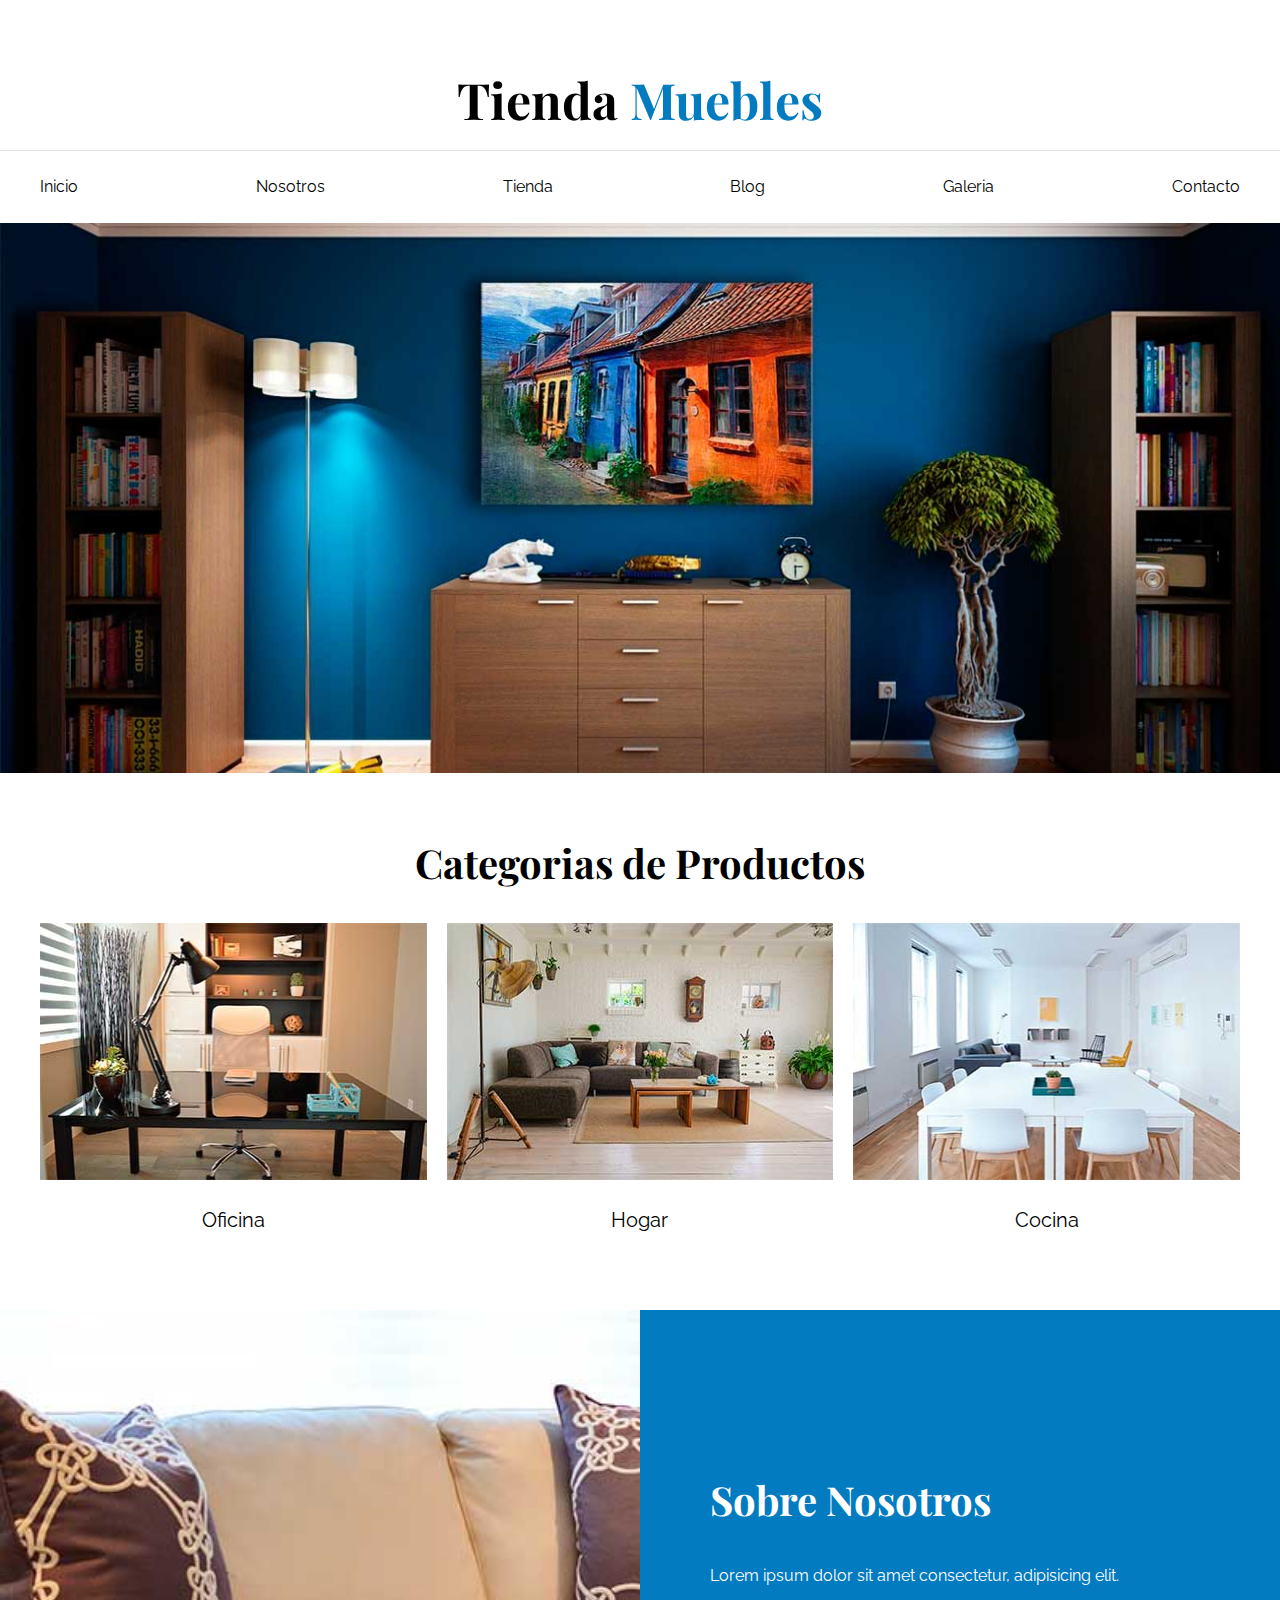
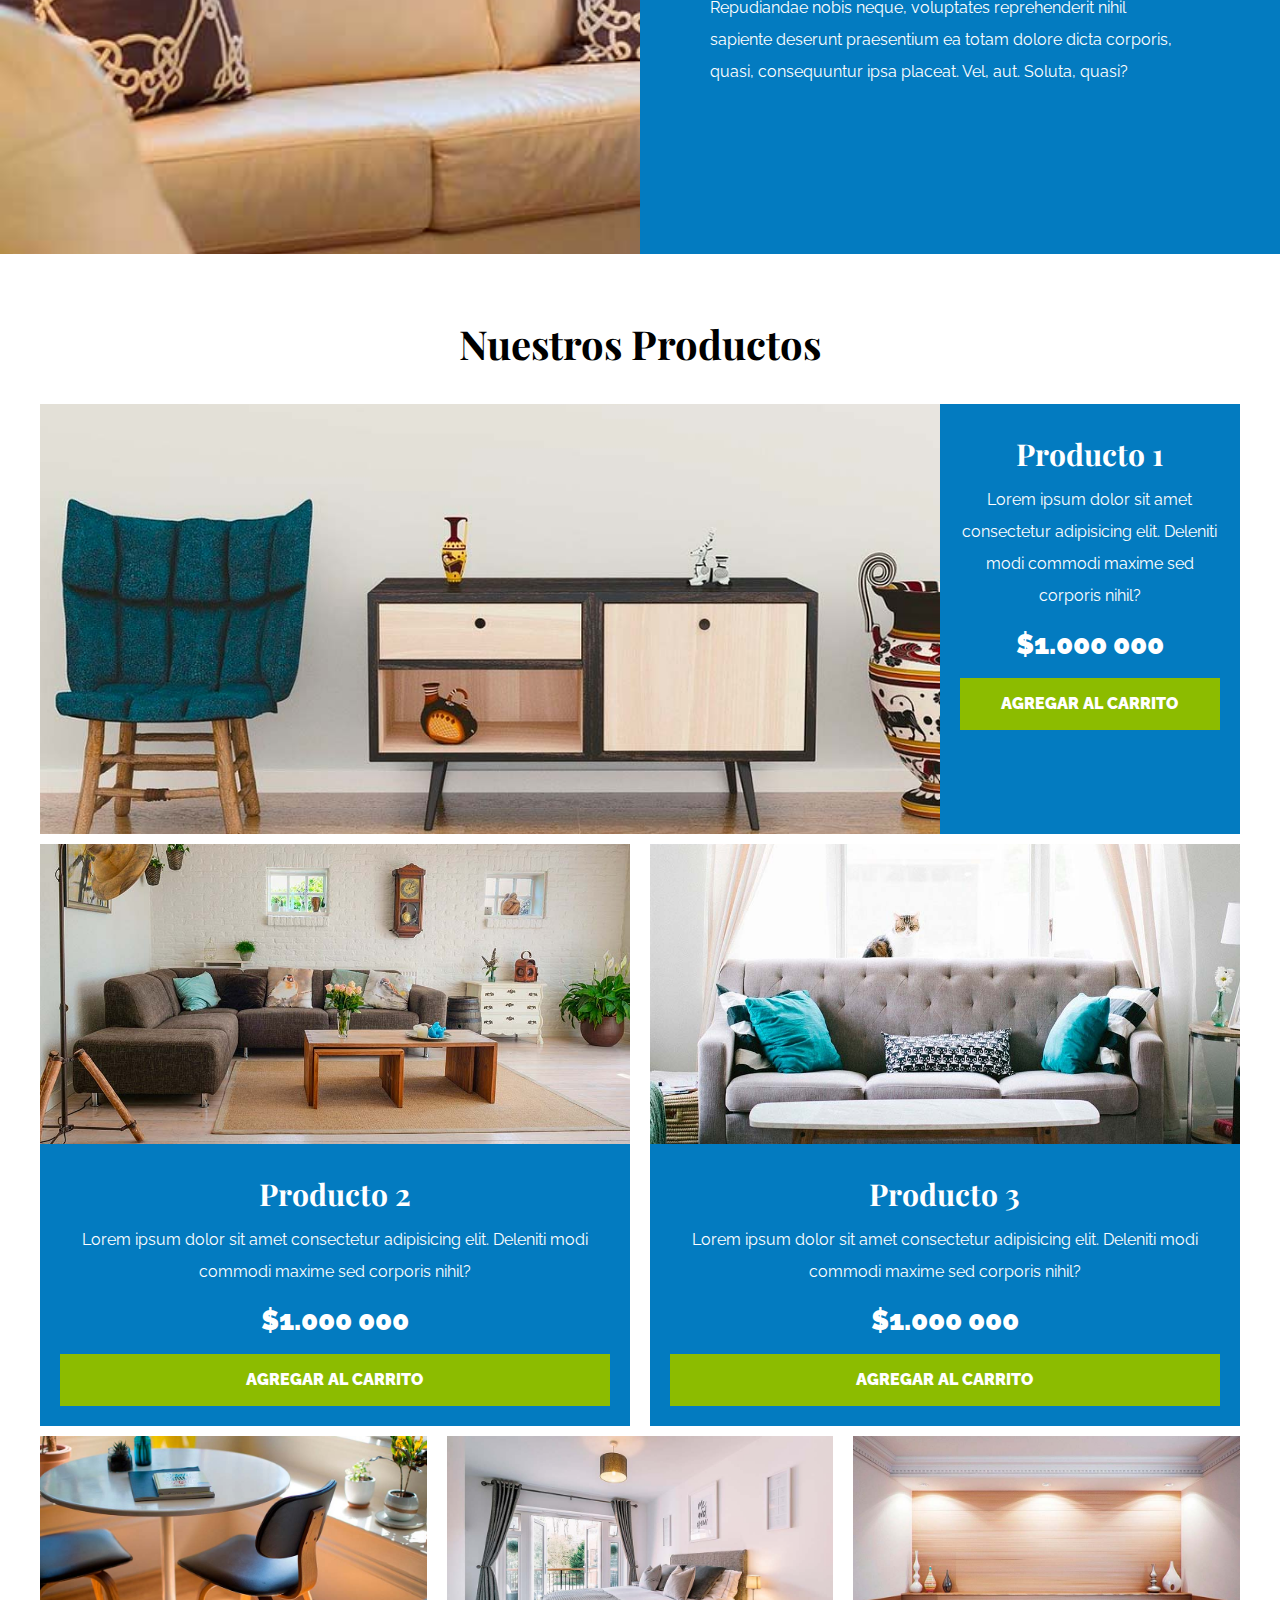
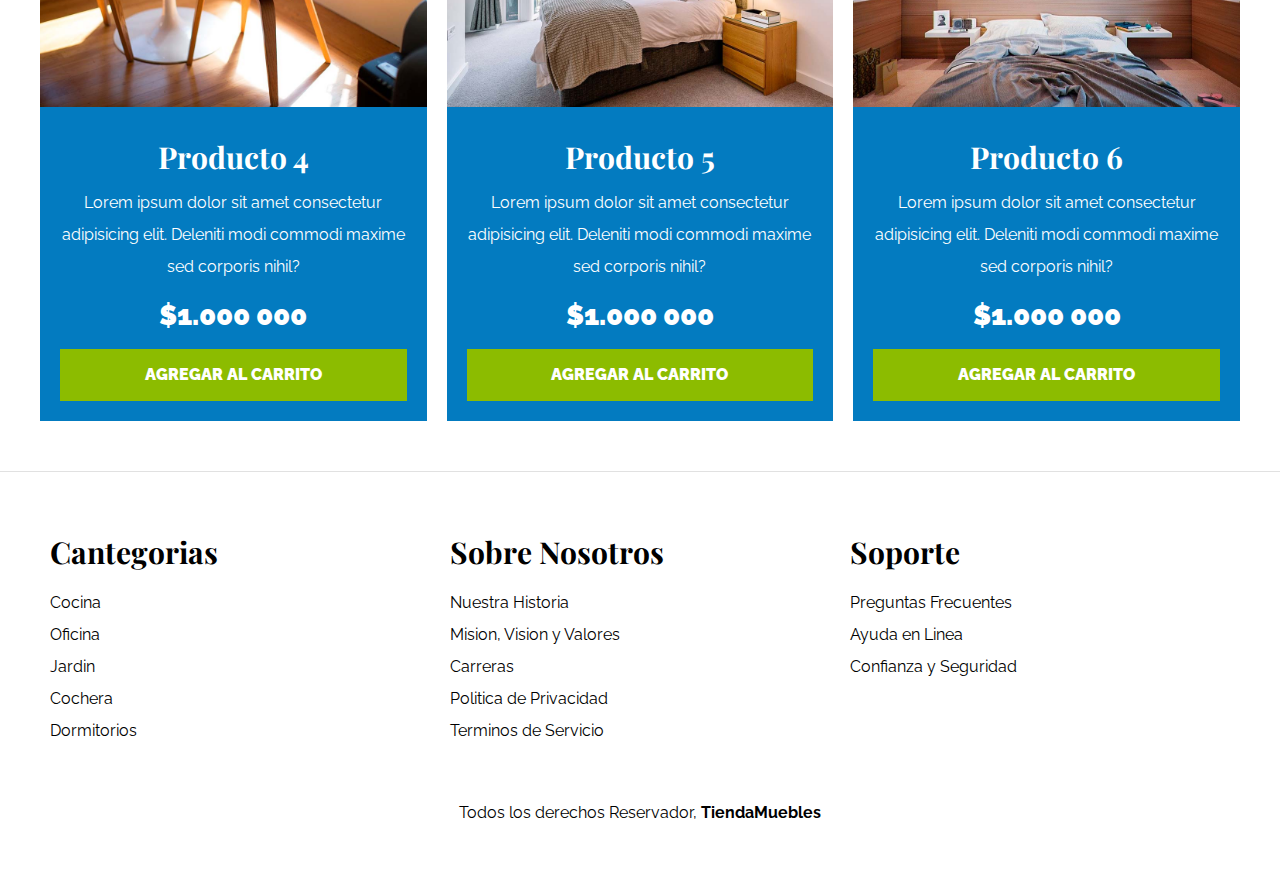
==== commit 72c3aed0: "se agrago la vista mobile" ====
--- a/index.html
+++ b/index.html
@@ -59,7 +59,7 @@
       </div>
     </section>
     <section class="sobre-nosotros">
-      <div class="contenedor sobre-nosotros-flex">
+      <div class="contenedor sobre-nosotros-grid">
         <div class="texto-nosotros">
           <h2>Sobre Nosotros</h2>
           <p>
--- a/css/styles.css
+++ b/css/styles.css
@@ -18,20 +18,38 @@
 
 h1, h2, h3, h4, h5, h6 {
     font-family: 'Playfair Display', serif;
-    margin: 0 0 5rem 0;
+    margin: 0 0 2rem 0;
 }
 
 h1 {
-    font-size: 5rem;
+    font-size: 4rem;
+}
+
+@media (min-width: 768px) { 
+    h1 {
+        font-size: 5rem;
+    }
 }
 
 h2 {
-    font-size: 4rem;
+    font-size: 3.2rem;
+}
+
+@media (min-width: 768px) { 
+    h2 {
+        font-size: 4rem;
+    }
 }
 
 h3 {
-    font-size: 3rem;
-}	
+    font-size: 2.4rem;
+}
+
+@media (min-width: 768px) { 
+    h3 {
+        font-size: 3rem;
+    }
+}
 
 
 a {
@@ -52,10 +70,12 @@
     font-weight: 900;
     padding: 1rem;
     transition: background-color .3s ease-out;
+    border: none;
 }
 
 .btn:hover {
     background-color: #769c02;
+    cursor: pointer;
 }
 
 /* Utilidades */
@@ -64,6 +84,9 @@
     text-align: center;
 }
 
+.max-width-30 {
+    width: 30rem;
+}
 /* Header y Navegacion */
 
 .titulo {
@@ -87,7 +110,15 @@
 .nav-principal {
     padding: 2rem 0;
     display: flex;
-    justify-content: space-between;
+    flex-direction: column;
+    align-items: center;
+}
+
+@media (min-width: 768px) { 
+    .nav-principal {
+        justify-content: space-between;
+        flex-direction: row;
+    }
 }
 
 .hero{
@@ -95,11 +126,31 @@
     background-repeat: no-repeat;
     background-size: cover;
     background-position: center center;
-    height: 55rem;
+    height: 25rem;
+}
+
+@media (min-width: 768px) { 
+    .hero {
+        height: 55rem;
+    }
 }
 
 .categorias {
-    padding-top: 5rem;
+    padding: 5rem 0;
+}
+
+.categorias img {
+    width: 100%;
+}
+
+.categoria {
+    margin-bottom: 2rem;
+}
+
+@media (min-width: 768px) { 
+    .categoria {
+        margin-bottom : 0;
+    }
 }
 
 .categoria a {
@@ -115,32 +166,59 @@
     border-bottom-right-radius: 2rem;
 }
 
-.listado-categorias {
+@media (min-width: 768px) { 
+    .listado-categorias {
+        display: grid;
+        grid-template-columns: repeat(3 , 1fr);
+        gap: 2rem;
+    }
+    
+}
+
+
+/* Sobre Nosotros */
+
+.sobre-nosotros {
+    background-image: linear-gradient(to bottom, transparent 50%, #037bc0 50%, #037bc0 100%), url(../img/nosotros.jpg);
+    background-position: center, top left;
+    background-repeat: no-repeat;
+    background-size: 100%, 70rem;
+}
+
+@media (min-width: 768px) { 
+    .sobre-nosotros {
+        background-image: linear-gradient(to right, transparent 50%, #037bc0 50%, #037bc0 100%), url(../img/nosotros.jpg);
+        background-position: left center;
+        padding: 10rem 0;
+        background-size: 100%, 160rem;
+    }
+    
+}
+
+.sobre-nosotros-grid{
     display: grid;
-    grid-template-columns: repeat(3 , 1fr);
-    gap: 2rem;
-}
-
-/* Sobre Nosotros */
-
-.sobre-nosotros {
-    margin-top: 4rem;
-    background-image: linear-gradient(to right, transparent 50%, #037bc0 50%, #037bc0 100%), url(../img/nosotros.jpg);
-    background-position: left center;
-    padding: 10rem 0;
-    background-repeat: no-repeat;
-    background-size: 100%, 120rem;
-}
-
-.sobre-nosotros-flex{
-    display: flex;
-    justify-content: flex-end;
+    grid-template-rows: repeat(2, 1fr);
+}
+
+@media (min-width: 768px) { 
+    .sobre-nosotros-grid {
+        grid-template-columns: repeat(2, 1fr);
+        grid-template-rows: unset;
+        column-gap: 4rem;
+    }
 }
 
 .texto-nosotros {
-    flex-basis: 50%;
-    padding-left: 10%;
+    grid-row: 2 / 3;
     color: #ffffff;
+    padding: 5rem;
+
+}
+
+@media (min-width: 768px) { 
+    .texto-nosotros {
+        grid-column: 2 /3;
+    }
 }
 
 /* Listado de productos */
@@ -149,58 +227,74 @@
     padding-top: 5rem;
 }
 
-.listado-productos {
-    display: grid;
-    grid-template-columns: repeat(6, 1fr);
-    column-gap: 2rem;
-    row-gap: 1rem; 
-}
-
-.producto:nth-child(1) {
-    grid-column-start: 1;
-    grid-column-end: 7;
-    display: grid; 
-    grid-template-columns: 3fr 1fr;
-}
-
-.producto:nth-child(1) img {
-    height: 43rem;
-    width: 100%;
-    object-fit: cover;
-}
-
-.producto:nth-child(2) {
-    grid-column-start: 1;
-    grid-column-end: 4;
-}
-
-.producto:nth-child(2) img,
-.producto:nth-child(3) img {
-    height: 30rem;
-    width: 100%;
-    object-fit: cover;
-}
-.producto:nth-child(3) {
-    grid-column-start: 4;
-    grid-column-end: 7;
-}
-
-.producto:nth-child(4) {
-    grid-column-start: 1;
-    grid-column-end: 3;
-}
-
-.producto:nth-child(5) {
-    grid-column-start: 3;
-    grid-column-end: 5;
-}
-.producto:nth-child(6) {
-    grid-column-start: 5;
-    grid-column-end: 7;
+@media (min-width: 768px) { 
+
+    .listado-productos {
+        display: grid;
+        grid-template-columns: repeat(6, 1fr);
+        column-gap: 2rem;
+        row-gap: 1rem; 
+    }
+    
+    .producto:nth-child(1) {
+        grid-column-start: 1;
+        grid-column-end: 7;
+        display: grid; 
+        grid-template-columns: 3fr 1fr;
+    }
+    
+    .producto:nth-child(1) img {
+        height: 43rem;
+        width: 100%;
+        object-fit: cover;
+    }
+    
+    .producto:nth-child(2) {
+        grid-column-start: 1;
+        grid-column-end: 4;
+    }
+    
+    .producto:nth-child(2) img,
+    .producto:nth-child(3) img {
+        height: 30rem;
+        width: 100%;
+        object-fit: cover;
+    }
+    .producto:nth-child(3) {
+        grid-column-start: 4;
+        grid-column-end: 7;
+    }
+    
+    .producto:nth-child(4) {
+        grid-column-start: 1;
+        grid-column-end: 3;
+    }
+    
+    .producto:nth-child(5) {
+        grid-column-start: 3;
+        grid-column-end: 5;
+    }
+    .producto:nth-child(6) {
+        grid-column-start: 5;
+        grid-column-end: 7;
+    }
+
 }
 
 .producto {
     background-color: #037bc0;
+    margin-bottom: 2rem;
+}
+
+@media (min-width: 768px) { 
+
+    .producto {
+        margin-bottom: 0;
+    }
+}
+
+.producto:last-of-type {
+    margin-bottom: 0;
 }
 
 .texto-producto {
@@ -232,18 +326,156 @@
 
 .site-footer h3 {
     margin-bottom: .5rem;
-}
-
-.grid-footer {
+    text-align: center;
+}
+
+@media (min-width: 768px) { 
+    .site-footer h3 {
+        text-align:left;
+    }
+
+    .grid-footer {
+        display: grid;
+        grid-template-columns: repeat(3, 1fr);
+        gap: 2rem;
+    }  
+}
+
+.grid-footer > div {
+    margin-bottom: 2rem;
+}
+
+@media (min-width: 768px) { 
+    .grid-footer > div {
+        margin: 0;
+    }
+    
+}
+
+.footer-menu a{
+    display: block;
+    text-align: center;
+}
+
+@media (min-width: 768px) { 
+    .footer-menu a {
+        text-align:left;
+    }
+}
+
+.copyright {
+    margin-top: 5rem;
+}
+
+/* Pagina de nosotros */
+
+.nosotros-contenedor {
+    display: grid;
+    grid-template-columns: 1fr 2fr;
+    grid-template-columns: repeat(auto-fit, minmax(25rem, 1fr));
+    column-gap: 4rem;
+}
+
+.informacion-nosotros{
+    display: flex;
+    flex-direction: column;
+    justify-content: space-between;
+}
+
+/* Blog */
+
+.contenedor-blog {
+    display: grid;
+    grid-template-columns: 2fr 1fr;
+    column-gap: 4rem;
+}
+
+.entrada {
+    border-bottom: #e1e1e1 solid 2px;
+    padding-bottom: 4rem;
+    margin-bottom: 2rem;
+}
+
+.entrada:last-of-type {
+    border-bottom:none;
+}
+
+.entrada-meta {
+    display: flex;
+    justify-content: space-between;
+}
+
+
+.entrada-meta p {
+    font-weight: 700;
+}
+.entrada-meta p span {
+    color: #037bc0;
+}
+
+
+
+/* Entrada */
+
+.contenido-entrada-blog {
+    width: 60rem;
+    margin: 0 auto;
+}
+
+/* Galeria */
+
+.galeria {
+    list-style: none;
+    padding: 0;
+    margin: 0;
     display: grid;
     grid-template-columns: repeat(3, 1fr);
     gap: 2rem;
 }
 
-.footer-menu a{
-    display: block;
-}
-
-.copyright {
-    margin-top: 5rem;
-}+.galeria img {
+    width: 40rem;
+    height: 40rem;
+    object-fit: cover;
+}
+
+/* Formulario */
+
+.formulario {
+    max-width: 60rem;
+    margin: 0 auto;
+}
+
+.formulario fieldset {
+    border: 1px #000 solid;
+    margin-bottom: 2rem;
+}
+
+.formulario legend {
+    background-color: #005485;
+    width: 100%;
+    text-align: center;
+    color: #fff;
+    text-transform: uppercase;
+    font-weight: 900;
+    padding: 1rem;
+    margin-bottom: 4rem;
+}
+
+.campo {
+    display: flex;
+    margin-bottom: 2rem;
+}
+
+.campo label {
+    flex-basis: 10rem;
+}
+
+.campo input:not([type="radio"]),
+.campo select,
+.campo textarea{
+    flex: 1;
+    border: 1px solid #e1e1e1;
+    padding: 1rem;
+}
+
